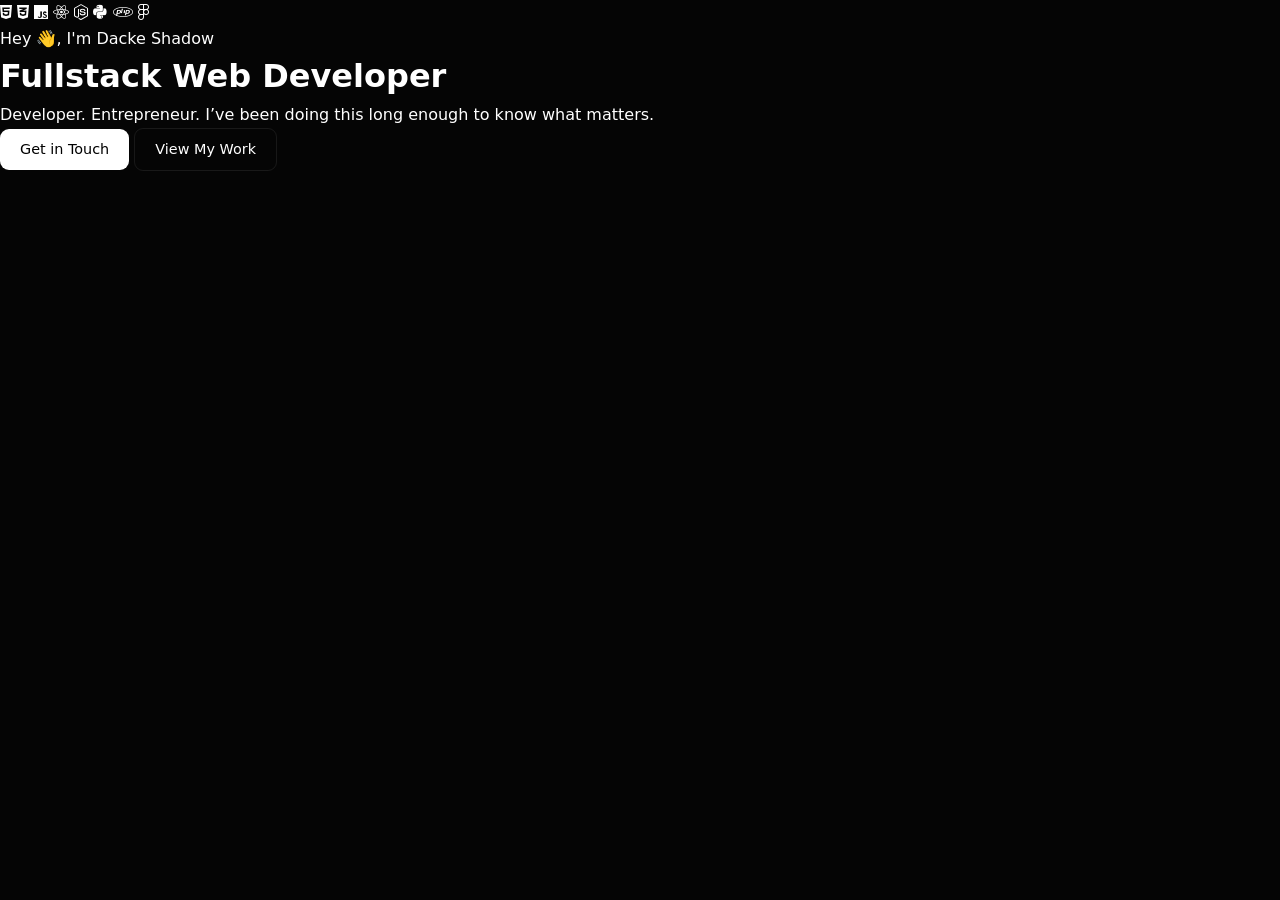
==== index.html @ dd66aa2e "Initialisation du portfolio" ====
<!DOCTYPE html>
<html lang="fr">
<head>
  <meta charset="UTF-8">
  <meta name="viewport" content="width=device-width, initial-scale=1.0">
  <title>Dacke Shadow | Portfolio</title>
  <link rel="stylesheet" href="css/style.css?v=3">
  <link rel="stylesheet" href="https://cdnjs.cloudflare.com/ajax/libs/font-awesome/6.5.1/css/all.min.css">
</head>
<body class="landing-page">

  <!-- Background -->
  <div class="landing-bg"></div>
  <div class="landing-overlay"></div>

  <!-- Icônes flottantes -->
  <div class="floating-icons">
    <i class="fab fa-html5"></i>
    <i class="fab fa-css3-alt"></i>
    <i class="fab fa-js"></i>
    <i class="fab fa-react"></i>
    <i class="fab fa-node-js"></i>
    <i class="fab fa-python"></i>
    <i class="fab fa-php"></i>
    <i class="fab fa-figma"></i>
  </div>

  <!-- Hero (pas de header) -->
  <main class="hero">
    <div class="hero-content">
      <p class="hero-greeting anim-1">Hey 👋, I'm <span>Dacke Shadow</span></p>
      
      <h1 class="hero-title anim-2">
        Fullstack Web <span>Developer</span>
      </h1>

      <p class="hero-desc anim-3">
        Developer. Entrepreneur. I’ve been doing this long enough to know what matters.
      </p>

      <div class="hero-buttons anim-4">
        <a href="portfolio.html#contact" class="btn-white">Get in Touch</a>
        <a href="portfolio.html" class="btn-outline">View My Work</a>
      </div>
    </div>
  </main>

  <script>
  document.querySelectorAll('a[href="portfolio.html"], a[href="portfolio.html#contact"]').forEach(link => {
    link.addEventListener('click', function(e) {
      e.preventDefault();
      const href = this.getAttribute('href');
      
      document.body.style.transition = 'opacity 0.5s ease';
      document.body.style.opacity = '0';
      
      setTimeout(() => {
        window.location.href = href;
      }, 480);
    });
  });
</script>

</body>
</html>
---- css/style.css ----
/* ========================================
   DACKE SHADOW - Dark Modern Portfolio
======================================== */

:root {
  --bg: #050505;
  --bg-card: #0c0c0c;
  --bg-card-hover: #111111;
  --text: #ffffff;
  --text-muted: #a1a1aa;
  --blue: #3b82f6;
  --blue-glow: rgba(59, 130, 246, 0.25);
  --border: rgba(255, 255, 255, 0.08);
  --radius: 16px;
  --transition: all 0.3s cubic-bezier(0.4, 0, 0.2, 1);
}

* {
  margin: 0;
  padding: 0;
  box-sizing: border-box;
}

html {
  scroll-behavior: smooth;
}

body {
  font-family: 'Inter', system-ui, -apple-system, sans-serif;
  background: var(--bg);
  color: var(--text);
  line-height: 1.6;
  overflow-x: hidden;
}

a {
  text-decoration: none;
  color: inherit;
}

img {
  max-width: 100%;
  display: block;
}

/* Scrollbar */
::-webkit-scrollbar { width: 6px; }
::-webkit-scrollbar-track { background: #0a0a0a; }
::-webkit-scrollbar-thumb { background: #333; border-radius: 3px; }
::-webkit-scrollbar-thumb:hover { background: var(--blue); }

/* ========== PORTFOLIO PAGE ========== */
.portfolio-page {
  background-color: #050505;
  background-image:
    radial-gradient(circle at 50% 0%, rgba(59, 130, 246, 0.07) 0%, transparent 55%),
    radial-gradient(rgba(255, 255, 255, 0.05) 1px, transparent 1px);
  background-size: 100% 100%, 28px 28px;
  padding-top: 90px;
}

/* ========== NAVBAR ========== */
.navbar {
  position: fixed;
  top: 0;
  left: 0;
  width: 100%;
  padding: 1rem 5%;
  display: flex;
  align-items: center;
  justify-content: space-between;
  z-index: 1000;
  background: rgba(5, 5, 5, 0.8);
  backdrop-filter: blur(14px);
  border-bottom: 1px solid var(--border);
  transition: var(--transition);
}

.navbar.scrolled {
  padding: 0.75rem 5%;
  background: rgba(5, 5, 5, 0.95);
}

.logo {
  display: flex;
  align-items: center;
  gap: 10px;
  font-weight: 600;
  font-size: 1.05rem;
  color: white;
}

.logo-icon {
  width: 34px;
  height: 34px;
  background: #111;
  border: 1px solid var(--border);
  border-radius: 9px;
  display: flex;
  align-items: center;
  justify-content: center;
  font-size: 0.8rem;
  font-weight: 700;
}

.status-badge {
  display: inline-flex;
  align-items: center;
  margin-left: 10px;
  padding: 4px 12px;
  font-size: 0.72rem;
  font-weight: 600;
  color: #4ade80;
  background: rgba(34, 197, 94, 0.15);
  border: 1px solid rgba(34, 197, 94, 0.3);
  border-radius: 50px;
  box-shadow: 0 0 12px rgba(34, 197, 94, 0.15);
}

.nav-links {
  display: flex;
  gap: 2.2rem;
  list-style: none;
}

.nav-links a {
  color: var(--text-muted);
  font-size: 0.95rem;
  font-weight: 500;
  transition: color 0.2s;
}

.nav-links a:hover,
.nav-links a.active {
  color: white;
}

.nav-actions {
  display: flex;
  gap: 0.7rem;
  align-items: center;
}

.btn-white {
  background: white;
  color: #000;
  padding: 0.55rem 1.25rem;
  border-radius: 9px;
  font-size: 0.9rem;
  font-weight: 500;
  transition: var(--transition);
  display: inline-flex;
  align-items: center;
  gap: 6px;
}

.btn-white:hover {
  background: #e4e4e7;
  transform: translateY(-1px);
}

.btn-outline {
  background: transparent;
  color: white;
  padding: 0.55rem 1.25rem;
  border-radius: 9px;
  font-size: 0.9rem;
  border: 1px solid var(--border);
  transition: var(--transition);
  display: inline-flex;
  align-items: center;
  gap: 6px;
}

.btn-outline:hover {
  border-color: rgba(255,255,255,0.25);
  background: rgba(255,255,255,0.05);
}

.menu-toggle {
  display: none;
  background: none;
  border: none;
  color: white;
  font-size: 1.35rem;
  cursor: pointer;
}

/* ========== SECTIONS ========== */
.section {
  padding: 5.5rem 5%;
  max-width: 1100px;
  margin: 0 auto;
}

.section-header {
  text-align: center;
  margin-bottom: 3.5rem;
}

.section-title {
  font-size: clamp(1.9rem, 4vw, 2.5rem);
  font-weight: 700;
  margin-bottom: 0.6rem;
  background: linear-gradient(90deg, #fff 30%, #3b82f6);
  -webkit-background-clip: text;
  -webkit-text-fill-color: transparent;
  background-clip: text;
}

.section-subtitle {
  color: var(--text-muted);
  font-size: 1.05rem;
}

/* ========== BIO ========== */
.bio-grid {
  display: grid;
  grid-template-columns: 0.9fr 1.4fr;
  gap: 3.5rem;
  align-items: center;
}

.bio-image {
  border-radius: 18px;
  overflow: hidden;
  border: 1px solid var(--border);
  box-shadow: 0 15px 40px rgba(0,0,0,0.35);
}

.bio-image img {
  width: 100%;
  height: 420px;
  object-fit: cover;
  transition: transform 0.5s ease;
}

.bio-image:hover img {
  transform: scale(1.03);
}

.bio-content h3 {
  font-size: 1.6rem;
  margin-bottom: 1rem;
}

.bio-content p {
  color: var(--text-muted);
  margin-bottom: 1.1rem;
  font-size: 1.05rem;
  line-height: 1.7;
}

.bio-tags {
  display: flex;
  flex-wrap: wrap;
  gap: 0.6rem;
  margin-top: 1.5rem;
}

.bio-tag {
  padding: 5px 14px;
  background: rgba(59, 130, 246, 0.1);
  border: 1px solid rgba(59, 130, 246, 0.2);
  border-radius: 50px;
  font-size: 0.82rem;
  color: var(--blue);
}

/* ========== STATS ========== */
.stats-grid {
  display: grid;
  grid-template-columns: repeat(3, 1fr);
  gap: 1.5rem;
}

.stat-card {
  background: var(--bg-card);
  border: 1px solid var(--border);
  border-radius: 16px;
  padding: 2.2rem 1.5rem;
  text-align: center;
  transition: var(--transition);
}

.stat-card:hover {
  transform: translateY(-6px);
  border-color: rgba(59, 130, 246, 0.3);
  box-shadow: 0 15px 35px rgba(0,0,0,0.3);
}

.stat-label {
  font-size: 0.78rem;
  text-transform: uppercase;
  letter-spacing: 1.2px;
  color: var(--text-muted);
  margin-bottom: 0.7rem;
}

.stat-number {
  font-size: 2.2rem;
  font-weight: 700;
  margin-bottom: 0.3rem;
}

.stat-desc {
  font-size: 0.9rem;
  color: var(--text-muted);
}

/* ========== TECH BAR ========== */
.tech-bar {
  max-width: 1100px;
  margin: 0 auto 4rem;
  padding: 0 5%;
}

.tech-bar-inner {
  display: flex;
  align-items: center;
  justify-content: space-between;
  background: var(--bg-card);
  border: 1px solid var(--border);
  border-radius: 14px;
  padding: 1.3rem 1.8rem;
  flex-wrap: wrap;
  gap: 1rem;
}

.tech-bar-label {
  font-size: 0.85rem;
  color: var(--text-muted);
}

.tech-icons {
  display: flex;
  gap: 1.6rem;
  align-items: center;
}

.tech-icons i {
  font-size: 1.5rem;
  color: var(--text-muted);
  transition: all 0.25s;
}

.tech-icons i:hover {
  color: var(--blue);
  transform: translateY(-3px);
}

/* ========== SKILLS ========== */
.skills-grid {
  display: grid;
  grid-template-columns: repeat(auto-fill, minmax(260px, 1fr));
  gap: 1.4rem;
}

.skill-card {
  background: var(--bg-card);
  border: 1px solid var(--border);
  border-radius: 14px;
  padding: 1.4rem;
  transition: var(--transition);
}

.skill-card:hover {
  border-color: rgba(59, 130, 246, 0.25);
  transform: translateY(-3px);
}

.skill-header {
  display: flex;
  justify-content: space-between;
  margin-bottom: 0.8rem;
}

.skill-name {
  font-weight: 600;
}

.skill-percent {
  color: var(--blue);
  font-weight: 600;
  font-size: 0.9rem;
}

.skill-bar {
  height: 6px;
  background: #1a1a1a;
  border-radius: 10px;
  overflow: hidden;
}

.skill-progress {
  height: 100%;
  background: linear-gradient(90deg, #1d4ed8, var(--blue));
  border-radius: 10px;
  width: 0;
  transition: width 1.3s ease;
}

/* ========== PROJECTS ========== */
.projects-grid {
  display: grid;
  grid-template-columns: repeat(auto-fill, minmax(310px, 1fr));
  gap: 1.7rem;
}

.project-card {
  background: var(--bg-card);
  border: 1px solid var(--border);
  border-radius: 16px;
  overflow: hidden;
  transition: var(--transition);
}

.project-card:hover {
  transform: translateY(-8px);
  border-color: rgba(59, 130, 246, 0.3);
  box-shadow: 0 20px 40px rgba(0,0,0,0.35);
}

.project-image {
  height: 190px;
  overflow: hidden;
  position: relative;
  background: #111;
}

.project-image img {
  width: 100%;
  height: 100%;
  object-fit: cover;
  transition: transform 0.5s ease;
}

.project-card:hover .project-image img {
  transform: scale(1.06);
}

.project-status {
  position: absolute;
  top: 12px;
  left: 12px;
  background: rgba(0, 0, 0, 0.75);
  backdrop-filter: blur(6px);
  color: #fbbf24;
  font-size: 0.75rem;
  font-weight: 500;
  padding: 5px 12px;
  border-radius: 50px;
  border: 1px solid rgba(251, 191, 36, 0.3);
  display: flex;
  align-items: center;
  gap: 1px;
  z-index: 2;
}

.project-status .dots span {
  animation: blink 1.4s infinite;
  opacity: 0;
}

.project-status .dots span:nth-child(1) { animation-delay: 0s; }
.project-status .dots span:nth-child(2) { animation-delay: 0.2s; }
.project-status .dots span:nth-child(3) { animation-delay: 0.4s; }

@keyframes blink {
  0%, 20% { opacity: 0; }
  40% { opacity: 1; }
  100% { opacity: 0; }
}

.project-content {
  padding: 1.4rem;
}

.project-title {
  font-size: 1.15rem;
  font-weight: 600;
  margin-bottom: 0.45rem;
}

.project-desc {
  color: var(--text-muted);
  font-size: 0.92rem;
  margin-bottom: 1rem;
  line-height: 1.5;
}

.project-tags {
  display: flex;
  flex-wrap: wrap;
  gap: 0.45rem;
  margin-bottom: 1.1rem;
}

.project-tag {
  font-size: 0.72rem;
  padding: 3px 10px;
  background: rgba(59, 130, 246, 0.1);
  color: var(--blue);
  border-radius: 20px;
}

.project-links {
  display: flex;
  gap: 1.1rem;
}

.project-links a {
  font-size: 0.88rem;
  color: var(--text-muted);
  transition: color 0.2s;
}

.project-links a:hover {
  color: var(--blue);
}

/* ========== CONTACT ========== */
.contact-grid {
  display: grid;
  grid-template-columns: 1fr 1.25fr;
  gap: 3rem;
}

.contact-info h3 {
  font-size: 1.5rem;
  margin-bottom: 0.9rem;
}

.contact-info > p {
  color: var(--text-muted);
  margin-bottom: 1.8rem;
}

.contact-item {
  display: flex;
  align-items: center;
  gap: 1rem;
  margin-bottom: 1.2rem;
  color: var(--text-muted);
}

.contact-item i {
  width: 42px;
  height: 42px;
  display: flex;
  align-items: center;
  justify-content: center;
  background: rgba(59, 130, 246, 0.1);
  border-radius: 11px;
  color: var(--blue);
}

.social-links {
  display: flex;
  gap: 0.8rem;
  margin-top: 1.8rem;
}

.social-links a {
  width: 42px;
  height: 42px;
  display: flex;
  align-items: center;
  justify-content: center;
  background: var(--bg-card);
  border: 1px solid var(--border);
  border-radius: 11px;
  color: var(--text-muted);
  transition: var(--transition);
}

.social-links a:hover {
  background: var(--blue);
  border-color: var(--blue);
  color: white;
  transform: translateY(-3px);
}

.contact-form {
  background: var(--bg-card);
  border: 1px solid var(--border);
  border-radius: 16px;
  padding: 2rem;
}

.form-group {
  margin-bottom: 1.2rem;
}

.form-group label {
  display: block;
  margin-bottom: 0.35rem;
  font-size: 0.88rem;
  color: var(--text-muted);
}

.form-group input,
.form-group textarea {
  width: 100%;
  padding: 12px 15px;
  background: #080808;
  border: 1px solid var(--border);
  border-radius: 10px;
  color: white;
  font-size: 0.95rem;
  font-family: inherit;
  transition: var(--transition);
}

.form-group input:focus,
.form-group textarea:focus {
  outline: none;
  border-color: var(--blue);
  box-shadow: 0 0 0 3px var(--blue-glow);
}

.form-group textarea {
  min-height: 130px;
  resize: vertical;
}

.btn-submit {
  width: 100%;
  padding: 13px;
  background: white;
  color: #000;
  font-size: 1rem;
  font-weight: 600;
  border: none;
  border-radius: 10px;
  cursor: pointer;
  transition: var(--transition);
}

.btn-submit:hover {
  background: #e4e4e7;
  transform: translateY(-2px);
}

/* ========== FOOTER ========== */
.footer {
  text-align: center;
  padding: 2.3rem 5%;
  border-top: 1px solid var(--border);
  color: var(--text-muted);
  font-size: 0.9rem;
}

.footer span {
  color: white;
}

/* ========== RESPONSIVE ========== */
@media (max-width: 900px) {
  .bio-grid,
  .contact-grid {
    grid-template-columns: 1fr;
  }

  .stats-grid {
    grid-template-columns: 1fr;
  }

  .nav-links,
  .nav-actions {
    display: none;
  }

  .nav-links.active {
    display: flex;
    position: absolute;
    top: 100%;
    left: 0;
    width: 100%;
    background: rgba(5, 5, 5, 0.97);
    flex-direction: column;
    padding: 1.3rem 5%;
    gap: 1rem;
    border-bottom: 1px solid var(--border);
  }

  .menu-toggle {
    display: block;
  }
}

@media (max-width: 560px) {
  .projects-grid {
    grid-template-columns: 1fr;
  }
}
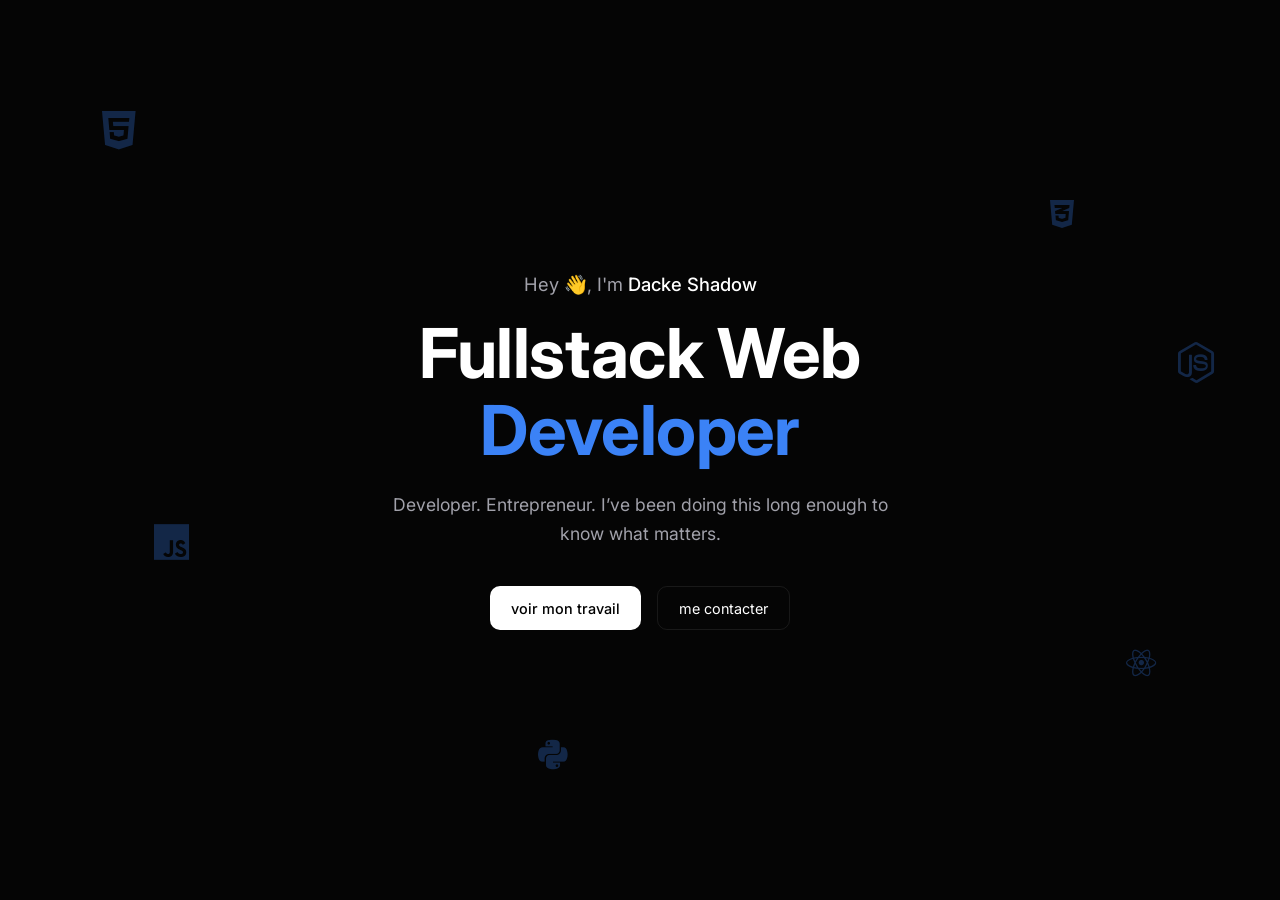
==== commit b7e15e55: "Mise à jour du portfolio" ====
--- a/index.html
+++ b/index.html
@@ -4,14 +4,13 @@
   <meta charset="UTF-8">
   <meta name="viewport" content="width=device-width, initial-scale=1.0">
   <title>Dacke Shadow | Portfolio</title>
-  <link rel="stylesheet" href="css/style.css?v=3">
+  <link rel="preconnect" href="https://fonts.googleapis.com">
+  <link rel="preconnect" href="https://fonts.gstatic.com" crossorigin>
+  <link href="https://fonts.googleapis.com/css2?family=Inter:wght@400;500;600;700;800&display=swap" rel="stylesheet">
   <link rel="stylesheet" href="https://cdnjs.cloudflare.com/ajax/libs/font-awesome/6.5.1/css/all.min.css">
+  <link rel="stylesheet" href="css/style.css">
 </head>
 <body class="landing-page">
-
-  <!-- Background -->
-  <div class="landing-bg"></div>
-  <div class="landing-overlay"></div>
 
   <!-- Icônes flottantes -->
   <div class="floating-icons">
@@ -21,45 +20,27 @@
     <i class="fab fa-react"></i>
     <i class="fab fa-node-js"></i>
     <i class="fab fa-python"></i>
-    <i class="fab fa-php"></i>
-    <i class="fab fa-figma"></i>
   </div>
 
-  <!-- Hero (pas de header) -->
+  <!-- Hero -->
   <main class="hero">
     <div class="hero-content">
-      <p class="hero-greeting anim-1">Hey 👋, I'm <span>Dacke Shadow</span></p>
+      <p class="hero-greeting">Hey 👋, I'm <span>Dacke Shadow</span></p>
       
-      <h1 class="hero-title anim-2">
+      <h1 class="hero-title">
         Fullstack Web <span>Developer</span>
       </h1>
 
-      <p class="hero-desc anim-3">
+      <p class="hero-desc">
         Developer. Entrepreneur. I’ve been doing this long enough to know what matters.
       </p>
 
-      <div class="hero-buttons anim-4">
-        <a href="portfolio.html#contact" class="btn-white">Get in Touch</a>
-        <a href="portfolio.html" class="btn-outline">View My Work</a>
+      <div class="hero-buttons">
+        <a href="portfolio.html" class="btn-white">voir mon travail</a>
+        <a href="portfolio.html#contact" class="btn-outline">me contacter</a>
       </div>
     </div>
   </main>
 
-  <script>
-  document.querySelectorAll('a[href="portfolio.html"], a[href="portfolio.html#contact"]').forEach(link => {
-    link.addEventListener('click', function(e) {
-      e.preventDefault();
-      const href = this.getAttribute('href');
-      
-      document.body.style.transition = 'opacity 0.5s ease';
-      document.body.style.opacity = '0';
-      
-      setTimeout(() => {
-        window.location.href = href;
-      }, 480);
-    });
-  });
-</script>
-
 </body>
 </html>
--- a/css/style.css
+++ b/css/style.css
@@ -1,5 +1,6 @@
 /* ========================================
    DACKE SHADOW - Dark Modern Portfolio
+   Style inspiré Spectre (dark + blue)
 ======================================== */
 
 :root {
@@ -44,12 +45,21 @@
 }
 
 /* Scrollbar */
-::-webkit-scrollbar { width: 6px; }
-::-webkit-scrollbar-track { background: #0a0a0a; }
-::-webkit-scrollbar-thumb { background: #333; border-radius: 3px; }
-::-webkit-scrollbar-thumb:hover { background: var(--blue); }
-
-/* ========== PORTFOLIO PAGE ========== */
+::-webkit-scrollbar {
+  width: 6px;
+}
+::-webkit-scrollbar-track {
+  background: #0a0a0a;
+}
+::-webkit-scrollbar-thumb {
+  background: #333;
+  border-radius: 3px;
+}
+::-webkit-scrollbar-thumb:hover {
+  background: var(--blue);
+}
+
+/* ========== DOTTED BACKGROUND (Portfolio) ========== */
 .portfolio-page {
   background-color: #050505;
   background-image:
@@ -57,6 +67,82 @@
     radial-gradient(rgba(255, 255, 255, 0.05) 1px, transparent 1px);
   background-size: 100% 100%, 28px 28px;
   padding-top: 90px;
+  opacity: 0;
+  animation: pageFadeIn 0.6s ease forwards;
+}
+
+@keyframes pageFadeIn {
+  to { opacity: 1; }
+}
+
+/* ========== LANDING PAGE ========== */
+.landing-page {
+  position: relative;
+  min-height: 100vh;
+  overflow: hidden;
+  background: #050505;
+}
+
+.landing-bg {
+  position: absolute;
+  inset: 0;
+  background: url('../asset/xPsgp.jpg') center center / cover no-repeat;
+  z-index: 0;
+  filter: brightness(0.9) contrast(1.15);
+  transform: scale(1.02);
+}
+
+.landing-overlay {
+  position: absolute;
+  inset: 0;
+  background:
+    radial-gradient(circle at 50% 40%, rgba(59, 130, 246, 0.12) 0%, transparent 55%),
+    rgba(5, 5, 5, 0.48);
+  z-index: 1;
+}
+
+/* ========== ICÔNES FLOTTANTES ========== */
+.floating-icons {
+  position: absolute;
+  inset: 0;
+  z-index: 1;
+  pointer-events: none;
+  overflow: hidden;
+}
+
+.floating-icons i {
+  position: absolute;
+  color: rgba(59, 130, 246, 0.28);
+  font-size: 2.2rem;
+  animation: float 11s ease-in-out infinite;
+}
+
+.floating-icons i:nth-child(1) { top: 12%; left: 8%;  font-size: 2.8rem; animation-delay: 0s; }
+.floating-icons i:nth-child(2) { top: 22%; left: 82%; font-size: 2rem;   animation-delay: 1.4s; }
+.floating-icons i:nth-child(3) { top: 58%; left: 12%; font-size: 2.5rem; animation-delay: 2.8s; }
+.floating-icons i:nth-child(4) { top: 72%; left: 88%; font-size: 1.9rem; animation-delay: 0.7s; }
+.floating-icons i:nth-child(5) { top: 38%; left: 92%; font-size: 2.6rem; animation-delay: 2s; }
+.floating-icons i:nth-child(6) { top: 82%; left: 42%; font-size: 2.1rem; animation-delay: 3.6s; }
+.floating-icons i:nth-child(7) { top: 15%; left: 48%; font-size: 1.7rem; animation-delay: 1.1s; }
+.floating-icons i:nth-child(8) { top: 65%; left: 4%;  font-size: 2.3rem; animation-delay: 3.2s; }
+
+@keyframes float {
+  0%, 100% {
+    transform: translateY(0) rotate(0deg);
+    opacity: 0.28;
+  }
+  25% {
+    transform: translateY(-28px) rotate(7deg);
+    opacity: 0.42;
+  }
+  50% {
+    transform: translateY(-12px) rotate(-5deg);
+    opacity: 0.32;
+  }
+  75% {
+    transform: translateY(-35px) rotate(4deg);
+    opacity: 0.45;
+  }
 }
 
 /* ========== NAVBAR ========== */
@@ -70,7 +156,7 @@
   align-items: center;
   justify-content: space-between;
   z-index: 1000;
-  background: rgba(5, 5, 5, 0.8);
+  background: rgba(5, 5, 5, 0.75);
   backdrop-filter: blur(14px);
   border-bottom: 1px solid var(--border);
   transition: var(--transition);
@@ -78,7 +164,7 @@
 
 .navbar.scrolled {
   padding: 0.75rem 5%;
-  background: rgba(5, 5, 5, 0.95);
+  background: rgba(5, 5, 5, 0.92);
 }
 
 .logo {
@@ -101,20 +187,7 @@
   justify-content: center;
   font-size: 0.8rem;
   font-weight: 700;
-}
-
-.status-badge {
-  display: inline-flex;
-  align-items: center;
-  margin-left: 10px;
-  padding: 4px 12px;
-  font-size: 0.72rem;
-  font-weight: 600;
-  color: #4ade80;
-  background: rgba(34, 197, 94, 0.15);
-  border: 1px solid rgba(34, 197, 94, 0.3);
-  border-radius: 50px;
-  box-shadow: 0 0 12px rgba(34, 197, 94, 0.15);
+  color: white;
 }
 
 .nav-links {
@@ -128,11 +201,24 @@
   font-size: 0.95rem;
   font-weight: 500;
   transition: color 0.2s;
+  position: relative;
 }
 
 .nav-links a:hover,
 .nav-links a.active {
   color: white;
+}
+
+.nav-links a.active::after {
+  content: '';
+  position: absolute;
+  bottom: -6px;
+  left: 50%;
+  transform: translateX(-50%);
+  width: 5px;
+  height: 5px;
+  background: var(--blue);
+  border-radius: 50%;
 }
 
 .nav-actions {
@@ -144,11 +230,13 @@
 .btn-white {
   background: white;
   color: #000;
-  padding: 0.55rem 1.25rem;
-  border-radius: 9px;
+  padding: 0.6rem 1.3rem;
+  border-radius: 10px;
   font-size: 0.9rem;
   font-weight: 500;
   transition: var(--transition);
+  border: none;
+  cursor: pointer;
   display: inline-flex;
   align-items: center;
   gap: 6px;
@@ -156,14 +244,14 @@
 
 .btn-white:hover {
   background: #e4e4e7;
-  transform: translateY(-1px);
+  transform: translateY(-2px);
 }
 
 .btn-outline {
   background: transparent;
   color: white;
-  padding: 0.55rem 1.25rem;
-  border-radius: 9px;
+  padding: 0.6rem 1.3rem;
+  border-radius: 10px;
   font-size: 0.9rem;
   border: 1px solid var(--border);
   transition: var(--transition);
@@ -173,8 +261,9 @@
 }
 
 .btn-outline:hover {
-  border-color: rgba(255,255,255,0.25);
-  background: rgba(255,255,255,0.05);
+  border-color: rgba(255, 255, 255, 0.3);
+  background: rgba(255, 255, 255, 0.05);
+  transform: translateY(-2px);
 }
 
 .menu-toggle {
@@ -186,22 +275,102 @@
   cursor: pointer;
 }
 
-/* ========== SECTIONS ========== */
+/* ========== LANDING HERO ========== */
+.hero {
+  position: relative;
+  z-index: 2;
+  min-height: 100vh;
+  display: flex;
+  align-items: center;
+  justify-content: center;
+  padding: 2rem 1.5rem;
+  text-align: center;
+}
+
+.hero-content {
+  max-width: 740px;
+}
+
+.hero-greeting {
+  font-size: 1.15rem;
+  color: var(--text-muted);
+  margin-bottom: 1rem;
+}
+
+.hero-greeting span {
+  color: white;
+  font-weight: 500;
+}
+
+.hero-title {
+  font-size: clamp(2.7rem, 7vw, 4.3rem);
+  font-weight: 700;
+  line-height: 1.12;
+  margin-bottom: 1.3rem;
+  letter-spacing: -0.6px;
+  color: white;
+}
+
+.hero-title span {
+  color: var(--blue);
+}
+
+.hero-desc {
+  color: var(--text-muted);
+  font-size: 1.1rem;
+  max-width: 500px;
+  margin: 0 auto 2.4rem;
+  line-height: 1.65;
+}
+
+.hero-buttons {
+  display: flex;
+  gap: 1rem;
+  justify-content: center;
+  flex-wrap: wrap;
+}
+
+/* ========== ANIMATIONS LANDING ========== */
+.anim-1,
+.anim-2,
+.anim-3,
+.anim-4 {
+  opacity: 0;
+  transform: translateY(30px);
+  animation: fadeUp 0.8s ease forwards;
+}
+
+.anim-1 { animation-delay: 0.2s; }
+.anim-2 { animation-delay: 0.4s; }
+.anim-3 { animation-delay: 0.6s; }
+.anim-4 { animation-delay: 0.8s; }
+
+@keyframes fadeUp {
+  to {
+    opacity: 1;
+    transform: translateY(0);
+  }
+}
+
+/* ========== PORTFOLIO SECTIONS ========== */
 .section {
-  padding: 5.5rem 5%;
+  padding: 6rem 5%;
   max-width: 1100px;
   margin: 0 auto;
+  opacity: 1;
+  transform: translateY(0);
 }
 
 .section-header {
   text-align: center;
-  margin-bottom: 3.5rem;
+  margin-bottom: 4rem;
 }
 
 .section-title {
-  font-size: clamp(1.9rem, 4vw, 2.5rem);
+  font-size: clamp(1.9rem, 4vw, 2.6rem);
   font-weight: 700;
-  margin-bottom: 0.6rem;
+  margin-bottom: 0.7rem;
+  letter-spacing: -0.4px;
   background: linear-gradient(90deg, #fff 30%, #3b82f6);
   -webkit-background-clip: text;
   -webkit-text-fill-color: transparent;
@@ -211,42 +380,54 @@
 .section-subtitle {
   color: var(--text-muted);
   font-size: 1.05rem;
+  max-width: 480px;
+  margin: 0 auto;
 }
 
 /* ========== BIO ========== */
 .bio-grid {
   display: grid;
   grid-template-columns: 0.9fr 1.4fr;
-  gap: 3.5rem;
+  gap: 4rem;
   align-items: center;
 }
 
 .bio-image {
-  border-radius: 18px;
+  border-radius: 20px;
   overflow: hidden;
   border: 1px solid var(--border);
-  box-shadow: 0 15px 40px rgba(0,0,0,0.35);
+  box-shadow: 0 20px 50px rgba(0, 0, 0, 0.4);
+  position: relative;
+}
+
+.bio-image::after {
+  content: '';
+  position: absolute;
+  inset: 0;
+  background: linear-gradient(to top, rgba(5,5,5,0.4), transparent 40%);
+  pointer-events: none;
 }
 
 .bio-image img {
   width: 100%;
-  height: 420px;
+  height: 440px;
   object-fit: cover;
-  transition: transform 0.5s ease;
+  transition: transform 0.6s ease;
 }
 
 .bio-image:hover img {
-  transform: scale(1.03);
+  transform: scale(1.04);
 }
 
 .bio-content h3 {
-  font-size: 1.6rem;
-  margin-bottom: 1rem;
+  font-size: 1.7rem;
+  margin-bottom: 1.2rem;
+  color: white;
 }
 
 .bio-content p {
   color: var(--text-muted);
-  margin-bottom: 1.1rem;
+  margin-bottom: 1.2rem;
   font-size: 1.05rem;
   line-height: 1.7;
 }
@@ -254,53 +435,79 @@
 .bio-tags {
   display: flex;
   flex-wrap: wrap;
-  gap: 0.6rem;
-  margin-top: 1.5rem;
+  gap: 0.7rem;
+  margin-top: 1.8rem;
 }
 
 .bio-tag {
-  padding: 5px 14px;
+  padding: 6px 16px;
   background: rgba(59, 130, 246, 0.1);
-  border: 1px solid rgba(59, 130, 246, 0.2);
+  border: 1px solid rgba(59, 130, 246, 0.22);
   border-radius: 50px;
   font-size: 0.82rem;
   color: var(--blue);
+  transition: all 0.25s ease;
+}
+
+.bio-tag:hover {
+  background: rgba(59, 130, 246, 0.2);
+  transform: translateY(-2px);
 }
 
 /* ========== STATS ========== */
 .stats-grid {
   display: grid;
   grid-template-columns: repeat(3, 1fr);
-  gap: 1.5rem;
+  gap: 1.6rem;
 }
 
 .stat-card {
   background: var(--bg-card);
   border: 1px solid var(--border);
-  border-radius: 16px;
-  padding: 2.2rem 1.5rem;
+  border-radius: 18px;
+  padding: 2.4rem 1.6rem;
   text-align: center;
   transition: var(--transition);
+  position: relative;
+  overflow: hidden;
+}
+
+.stat-card::before {
+  content: '';
+  position: absolute;
+  top: 0;
+  left: 0;
+  width: 100%;
+  height: 2px;
+  background: linear-gradient(90deg, transparent, var(--blue), transparent);
+  opacity: 0;
+  transition: opacity 0.3s;
 }
 
 .stat-card:hover {
-  transform: translateY(-6px);
-  border-color: rgba(59, 130, 246, 0.3);
-  box-shadow: 0 15px 35px rgba(0,0,0,0.3);
+  background: #0f0f0f;
+  border-color: rgba(59, 130, 246, 0.35);
+  transform: translateY(-8px);
+  box-shadow: 0 20px 40px rgba(0, 0, 0, 0.35);
+}
+
+.stat-card:hover::before {
+  opacity: 1;
 }
 
 .stat-label {
   font-size: 0.78rem;
   text-transform: uppercase;
-  letter-spacing: 1.2px;
-  color: var(--text-muted);
-  margin-bottom: 0.7rem;
+  letter-spacing: 1.5px;
+  color: var(--text-muted);
+  margin-bottom: 0.8rem;
 }
 
 .stat-number {
-  font-size: 2.2rem;
+  font-size: 2.3rem;
   font-weight: 700;
-  margin-bottom: 0.3rem;
+  color: white;
+  margin-bottom: 0.4rem;
 }
 
 .stat-desc {
@@ -311,7 +518,7 @@
 /* ========== TECH BAR ========== */
 .tech-bar {
   max-width: 1100px;
-  margin: 0 auto 4rem;
+  margin: 0 auto 5rem;
   padding: 0 5%;
 }
 
@@ -321,10 +528,10 @@
   justify-content: space-between;
   background: var(--bg-card);
   border: 1px solid var(--border);
-  border-radius: 14px;
-  padding: 1.3rem 1.8rem;
+  border-radius: 16px;
+  padding: 1.4rem 2rem;
   flex-wrap: wrap;
-  gap: 1rem;
+  gap: 1.2rem;
 }
 
 .tech-bar-label {
@@ -334,49 +541,52 @@
 
 .tech-icons {
   display: flex;
-  gap: 1.6rem;
+  gap: 1.8rem;
   align-items: center;
 }
 
 .tech-icons i {
-  font-size: 1.5rem;
-  color: var(--text-muted);
-  transition: all 0.25s;
+  font-size: 1.55rem;
+  color: var(--text-muted);
+  transition: all 0.25s ease;
 }
 
 .tech-icons i:hover {
   color: var(--blue);
-  transform: translateY(-3px);
+  transform: translateY(-3px) scale(1.15);
 }
 
 /* ========== SKILLS ========== */
 .skills-grid {
   display: grid;
-  grid-template-columns: repeat(auto-fill, minmax(260px, 1fr));
-  gap: 1.4rem;
+  grid-template-columns: repeat(auto-fill, minmax(270px, 1fr));
+  gap: 1.5rem;
 }
 
 .skill-card {
   background: var(--bg-card);
   border: 1px solid var(--border);
-  border-radius: 14px;
-  padding: 1.4rem;
+  border-radius: 16px;
+  padding: 1.5rem;
   transition: var(--transition);
 }
 
 .skill-card:hover {
-  border-color: rgba(59, 130, 246, 0.25);
-  transform: translateY(-3px);
+  border-color: rgba(59, 130, 246, 0.3);
+  transform: translateY(-4px);
+  box-shadow: 0 12px 30px rgba(0, 0, 0, 0.25);
 }
 
 .skill-header {
   display: flex;
   justify-content: space-between;
-  margin-bottom: 0.8rem;
+  align-items: center;
+  margin-bottom: 0.9rem;
 }
 
 .skill-name {
   font-weight: 600;
+  font-size: 1rem;
 }
 
 .skill-percent {
@@ -397,34 +607,33 @@
   background: linear-gradient(90deg, #1d4ed8, var(--blue));
   border-radius: 10px;
   width: 0;
-  transition: width 1.3s ease;
+  transition: width 1.4s cubic-bezier(0.4, 0, 0.2, 1);
 }
 
 /* ========== PROJECTS ========== */
 .projects-grid {
   display: grid;
-  grid-template-columns: repeat(auto-fill, minmax(310px, 1fr));
-  gap: 1.7rem;
+  grid-template-columns: repeat(auto-fill, minmax(320px, 1fr));
+  gap: 1.8rem;
 }
 
 .project-card {
   background: var(--bg-card);
   border: 1px solid var(--border);
-  border-radius: 16px;
+  border-radius: 18px;
   overflow: hidden;
   transition: var(--transition);
 }
 
 .project-card:hover {
-  transform: translateY(-8px);
-  border-color: rgba(59, 130, 246, 0.3);
-  box-shadow: 0 20px 40px rgba(0,0,0,0.35);
+  transform: translateY(-10px);
+  border-color: rgba(59, 130, 246, 0.35);
+  box-shadow: 0 25px 50px rgba(0, 0, 0, 0.4);
 }
 
 .project-image {
-  height: 190px;
+  height: 200px;
   overflow: hidden;
-  position: relative;
   background: #111;
 }
 
@@ -432,73 +641,40 @@
   width: 100%;
   height: 100%;
   object-fit: cover;
-  transition: transform 0.5s ease;
+  transition: transform 0.6s ease;
 }
 
 .project-card:hover .project-image img {
-  transform: scale(1.06);
-}
-
-.project-status {
-  position: absolute;
-  top: 12px;
-  left: 12px;
-  background: rgba(0, 0, 0, 0.75);
-  backdrop-filter: blur(6px);
-  color: #fbbf24;
-  font-size: 0.75rem;
-  font-weight: 500;
-  padding: 5px 12px;
-  border-radius: 50px;
-  border: 1px solid rgba(251, 191, 36, 0.3);
-  display: flex;
-  align-items: center;
-  gap: 1px;
-  z-index: 2;
-}
-
-.project-status .dots span {
-  animation: blink 1.4s infinite;
-  opacity: 0;
-}
-
-.project-status .dots span:nth-child(1) { animation-delay: 0s; }
-.project-status .dots span:nth-child(2) { animation-delay: 0.2s; }
-.project-status .dots span:nth-child(3) { animation-delay: 0.4s; }
-
-@keyframes blink {
-  0%, 20% { opacity: 0; }
-  40% { opacity: 1; }
-  100% { opacity: 0; }
+  transform: scale(1.08);
 }
 
 .project-content {
-  padding: 1.4rem;
+  padding: 1.6rem;
 }
 
 .project-title {
-  font-size: 1.15rem;
+  font-size: 1.2rem;
   font-weight: 600;
-  margin-bottom: 0.45rem;
+  margin-bottom: 0.5rem;
 }
 
 .project-desc {
   color: var(--text-muted);
-  font-size: 0.92rem;
-  margin-bottom: 1rem;
-  line-height: 1.5;
+  font-size: 0.93rem;
+  margin-bottom: 1.1rem;
+  line-height: 1.55;
 }
 
 .project-tags {
   display: flex;
   flex-wrap: wrap;
-  gap: 0.45rem;
-  margin-bottom: 1.1rem;
+  gap: 0.5rem;
+  margin-bottom: 1.2rem;
 }
 
 .project-tag {
   font-size: 0.72rem;
-  padding: 3px 10px;
+  padding: 4px 11px;
   background: rgba(59, 130, 246, 0.1);
   color: var(--blue);
   border-radius: 20px;
@@ -506,13 +682,16 @@
 
 .project-links {
   display: flex;
-  gap: 1.1rem;
+  gap: 1.3rem;
 }
 
 .project-links a {
   font-size: 0.88rem;
   color: var(--text-muted);
   transition: color 0.2s;
+  display: flex;
+  align-items: center;
+  gap: 5px;
 }
 
 .project-links a:hover {
@@ -523,78 +702,87 @@
 .contact-grid {
   display: grid;
   grid-template-columns: 1fr 1.25fr;
-  gap: 3rem;
+  gap: 3.5rem;
 }
 
 .contact-info h3 {
-  font-size: 1.5rem;
-  margin-bottom: 0.9rem;
+  font-size: 1.6rem;
+  margin-bottom: 1rem;
 }
 
 .contact-info > p {
   color: var(--text-muted);
-  margin-bottom: 1.8rem;
+  margin-bottom: 2rem;
+  line-height: 1.6;
 }
 
 .contact-item {
   display: flex;
   align-items: center;
-  gap: 1rem;
-  margin-bottom: 1.2rem;
+  gap: 1.1rem;
+  margin-bottom: 1.3rem;
   color: var(--text-muted);
 }
 
 .contact-item i {
-  width: 42px;
-  height: 42px;
+  width: 44px;
+  height: 44px;
   display: flex;
   align-items: center;
   justify-content: center;
   background: rgba(59, 130, 246, 0.1);
-  border-radius: 11px;
+  border-radius: 12px;
   color: var(--blue);
+  font-size: 1.05rem;
+  transition: all 0.25s;
+}
+
+.contact-item:hover i {
+  background: var(--blue);
+  color: white;
+  transform: scale(1.08);
 }
 
 .social-links {
   display: flex;
-  gap: 0.8rem;
-  margin-top: 1.8rem;
+  gap: 0.9rem;
+  margin-top: 2.2rem;
 }
 
 .social-links a {
-  width: 42px;
-  height: 42px;
+  width: 44px;
+  height: 44px;
   display: flex;
   align-items: center;
   justify-content: center;
   background: var(--bg-card);
   border: 1px solid var(--border);
-  border-radius: 11px;
-  color: var(--text-muted);
-  transition: var(--transition);
+  border-radius: 12px;
+  color: var(--text-muted);
+  transition: all 0.25s;
 }
 
 .social-links a:hover {
   background: var(--blue);
   border-color: var(--blue);
   color: white;
-  transform: translateY(-3px);
+  transform: translateY(-4px);
 }
 
 .contact-form {
   background: var(--bg-card);
   border: 1px solid var(--border);
-  border-radius: 16px;
-  padding: 2rem;
+  border-radius: 18px;
+  padding: 2.2rem;
 }
 
 .form-group {
-  margin-bottom: 1.2rem;
+  margin-bottom: 1.3rem;
 }
 
 .form-group label {
   display: block;
-  margin-bottom: 0.35rem;
+  margin-bottom: 0.4rem;
   font-size: 0.88rem;
   color: var(--text-muted);
 }
@@ -602,50 +790,51 @@
 .form-group input,
 .form-group textarea {
   width: 100%;
-  padding: 12px 15px;
+  padding: 13px 16px;
   background: #080808;
   border: 1px solid var(--border);
-  border-radius: 10px;
+  border-radius: 11px;
   color: white;
   font-size: 0.95rem;
   font-family: inherit;
-  transition: var(--transition);
+  transition: all 0.25s;
 }
 
 .form-group input:focus,
 .form-group textarea:focus {
   outline: none;
   border-color: var(--blue);
-  box-shadow: 0 0 0 3px var(--blue-glow);
+  box-shadow: 0 0 0 4px var(--blue-glow);
 }
 
 .form-group textarea {
-  min-height: 130px;
+  min-height: 140px;
   resize: vertical;
 }
 
 .btn-submit {
   width: 100%;
-  padding: 13px;
+  padding: 14px;
   background: white;
   color: #000;
   font-size: 1rem;
   font-weight: 600;
   border: none;
-  border-radius: 10px;
+  border-radius: 11px;
   cursor: pointer;
-  transition: var(--transition);
+  transition: all 0.25s;
 }
 
 .btn-submit:hover {
   background: #e4e4e7;
   transform: translateY(-2px);
+  box-shadow: 0 8px 20px rgba(255, 255, 255, 0.1);
 }
 
 /* ========== FOOTER ========== */
 .footer {
   text-align: center;
-  padding: 2.3rem 5%;
+  padding: 2.5rem 5%;
   border-top: 1px solid var(--border);
   color: var(--text-muted);
   font-size: 0.9rem;
@@ -660,6 +849,7 @@
   .bio-grid,
   .contact-grid {
     grid-template-columns: 1fr;
+    gap: 2.5rem;
   }
 
   .stats-grid {
@@ -679,8 +869,8 @@
     width: 100%;
     background: rgba(5, 5, 5, 0.97);
     flex-direction: column;
-    padding: 1.3rem 5%;
-    gap: 1rem;
+    padding: 1.4rem 5%;
+    gap: 1.1rem;
     border-bottom: 1px solid var(--border);
   }
 
@@ -693,4 +883,17 @@
   .projects-grid {
     grid-template-columns: 1fr;
   }
+
+  .hero-title {
+    font-size: 2.4rem;
+  }
+
+  .tech-bar-inner {
+    flex-direction: column;
+    text-align: center;
+  }
+
+  .floating-icons i {
+    font-size: 1.6rem !important;
+  }
 }
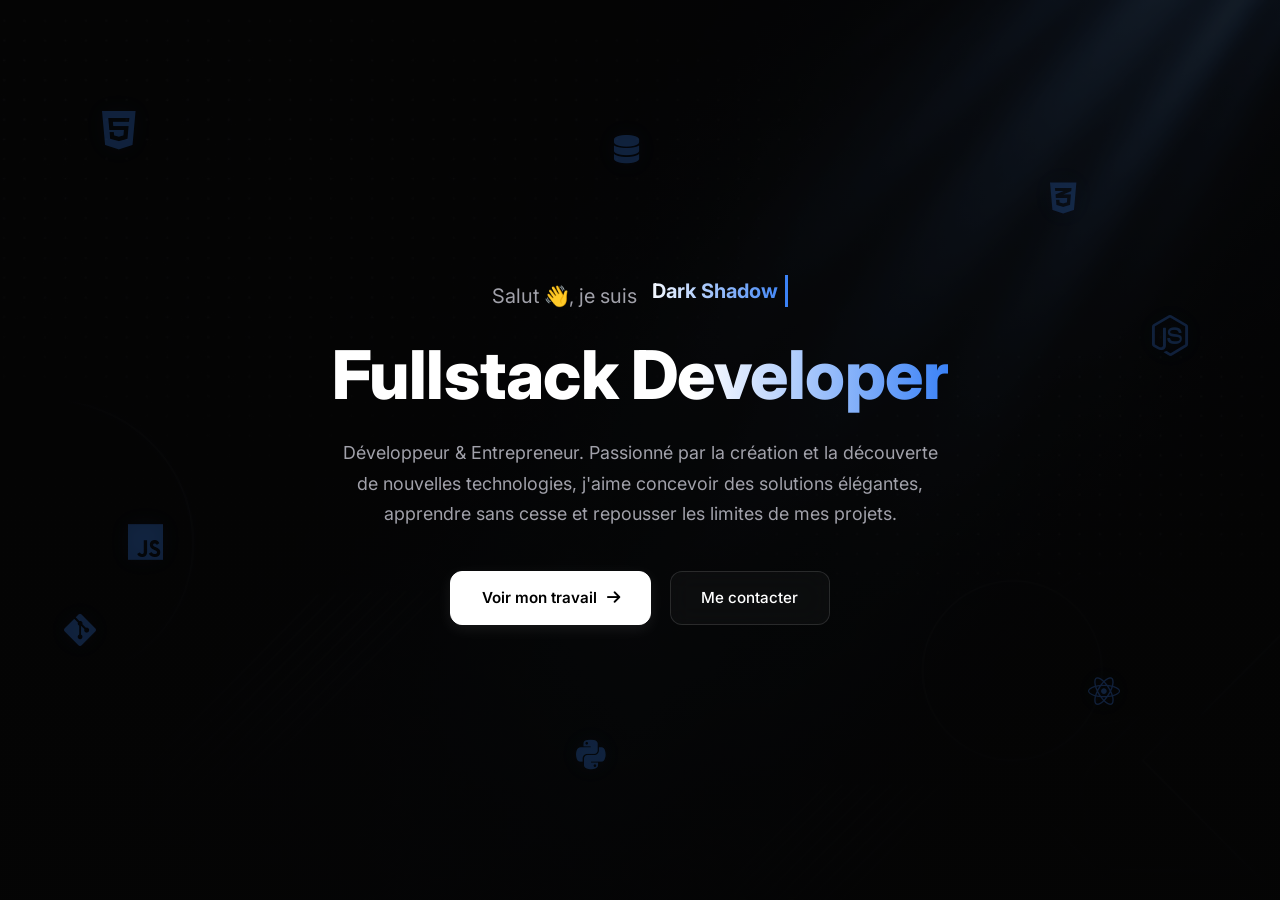
==== commit a8ca5667: "Mise à jour du style et des animations de la landing page" ====
--- a/index.html
+++ b/index.html
@@ -3,16 +3,25 @@
 <head>
   <meta charset="UTF-8">
   <meta name="viewport" content="width=device-width, initial-scale=1.0">
-  <title>Dacke Shadow | Portfolio</title>
+  <title>Dark Shadow | Portfolio</title>
+  
+  <!-- Fonts & Icons -->
   <link rel="preconnect" href="https://fonts.googleapis.com">
   <link rel="preconnect" href="https://fonts.gstatic.com" crossorigin>
   <link href="https://fonts.googleapis.com/css2?family=Inter:wght@400;500;600;700;800&display=swap" rel="stylesheet">
   <link rel="stylesheet" href="https://cdnjs.cloudflare.com/ajax/libs/font-awesome/6.5.1/css/all.min.css">
-  <link rel="stylesheet" href="css/style.css">
+  
+  <!-- Stylesheets -->
+  <link rel="stylesheet" href="css/base.css">
+  <link rel="stylesheet" href="css/index.css">
 </head>
 <body class="landing-page">
 
-  <!-- Icônes flottantes -->
+  <!-- Arrière-plan & Effet d'ambiance -->
+  <div class="landing-bg"></div>
+  <div class="landing-overlay"></div>
+
+  <!-- Icônes flottantes technologiques -->
   <div class="floating-icons">
     <i class="fab fa-html5"></i>
     <i class="fab fa-css3-alt"></i>
@@ -20,25 +29,37 @@
     <i class="fab fa-react"></i>
     <i class="fab fa-node-js"></i>
     <i class="fab fa-python"></i>
+    <i class="fas fa-database"></i>
+    <i class="fab fa-git-alt"></i>
   </div>
 
-  <!-- Hero -->
+  <!-- Hero Section -->
   <main class="hero">
     <div class="hero-content">
-      <p class="hero-greeting">Hey 👋, I'm <span>Dacke Shadow</span></p>
       
-      <h1 class="hero-title">
-        Fullstack Web <span>Developer</span>
+      <!-- Greeting avec animation fluide -->
+      <p class="hero-greeting anim-1">
+        Salut 👋, je suis <span class="typing-wrapper"><span class="typing-text">Dark Shadow</span></span>
+      </p>      
+      
+      <h1 class="hero-title anim-2">
+        Fullstack <span>Developer</span>
       </h1>
 
-      <p class="hero-desc">
-        Developer. Entrepreneur. I’ve been doing this long enough to know what matters.
+      <p class="hero-desc anim-3">
+        Développeur & Entrepreneur. Passionné par la création et la découverte de nouvelles technologies, j'aime concevoir des solutions élégantes, apprendre sans cesse et repousser les limites de mes projets.
       </p>
 
-      <div class="hero-buttons">
-        <a href="portfolio.html" class="btn-white">voir mon travail</a>
-        <a href="portfolio.html#contact" class="btn-outline">me contacter</a>
+      <div class="hero-buttons anim-4">
+        <a href="portfolio.html" class="btn-white">
+          <span>Voir mon travail</span>
+          <i class="fas fa-arrow-right btn-icon"></i>
+        </a>
+        <a href="portfolio.html#contact" class="btn-outline">
+          <span>Me contacter</span>
+        </a>
       </div>
+
     </div>
   </main>
 
--- a/css/base.css
+++ b/css/base.css
@@ -0,0 +1,854 @@
+/* ============================================================
+   DARK SHADOW - DARK MODERN PORTFOLIO (SPECTRE DESIGN SYSTEM)
+   ============================================================ */
+
+:root {
+  --bg: #050505;
+  --bg-card: #0c0c0c;
+  --bg-card-hover: #121212;
+  --text: #ffffff;
+  --text-muted: #a1a1aa;
+  --blue: #3b82f6;
+  --blue-glow: rgba(59, 130, 246, 0.35);
+  --border: rgba(255, 255, 255, 0.08);
+  --radius: 16px;
+  --transition: all 0.3s cubic-bezier(0.4, 0, 0.2, 1);
+}
+
+* {
+  margin: 0;
+  padding: 0;
+  box-sizing: border-box;
+}
+
+html {
+  scroll-behavior: smooth;
+}
+
+body {
+  font-family: 'Inter', system-ui, -apple-system, sans-serif;
+  background: var(--bg);
+  color: var(--text);
+  line-height: 1.6;
+  overflow-x: hidden;
+}
+
+a {
+  text-decoration: none;
+  color: inherit;
+}
+
+img {
+  max-width: 100%;
+  display: block;
+}
+
+/* Custom Scrollbar */
+::-webkit-scrollbar {
+  width: 6px;
+}
+::-webkit-scrollbar-track {
+  background: #0a0a0a;
+}
+::-webkit-scrollbar-thumb {
+  background: #262626;
+  border-radius: 3px;
+}
+::-webkit-scrollbar-thumb:hover {
+  background: var(--blue);
+}
+
+/* ============================================================
+   LANDING PAGE (index.html)
+   ============================================================ */
+
+.landing-page {
+  position: relative;
+  min-height: 100vh;
+  overflow: hidden;
+  background: var(--bg);
+  display: flex;
+  align-items: center;
+  justify-content: center;
+}
+
+.landing-bg {
+  position: absolute;
+  inset: 0;
+  background: radial-gradient(circle at 50% 50%, rgba(59, 130, 246, 0.15) 0%, transparent 65%),
+              radial-gradient(rgba(255, 255, 255, 0.04) 1px, transparent 1px);
+  background-size: 100% 100%, 30px 30px;
+  z-index: 0;
+}
+
+.landing-overlay {
+  position: absolute;
+  inset: 0;
+  background: rgba(5, 5, 5, 0.4);
+  z-index: 1;
+}
+
+/* Icônes Flottantes */
+.floating-icons {
+  position: absolute;
+  inset: 0;
+  z-index: 1;
+  pointer-events: none;
+  overflow: hidden;
+}
+
+.floating-icons i {
+  position: absolute;
+  color: rgba(59, 130, 246, 0.22);
+  filter: drop-shadow(0 0 10px rgba(59, 130, 246, 0.2));
+  animation: floatAnim 10s ease-in-out infinite;
+}
+
+.floating-icons i:nth-child(1) { top: 12%; left: 8%;  font-size: 2.8rem; animation-delay: 0s; }
+.floating-icons i:nth-child(2) { top: 20%; left: 82%; font-size: 2.2rem; animation-delay: 1.5s; }
+.floating-icons i:nth-child(3) { top: 58%; left: 10%; font-size: 2.5rem; animation-delay: 3s; }
+.floating-icons i:nth-child(4) { top: 75%; left: 85%; font-size: 2rem;   animation-delay: 0.8s; }
+.floating-icons i:nth-child(5) { top: 35%; left: 90%; font-size: 2.6rem; animation-delay: 2.2s; }
+.floating-icons i:nth-child(6) { top: 82%; left: 45%; font-size: 2.1rem; animation-delay: 3.8s; }
+.floating-icons i:nth-child(7) { top: 15%; left: 48%; font-size: 1.8rem; animation-delay: 1.2s; }
+.floating-icons i:nth-child(8) { top: 68%; left: 5%;  font-size: 2.3rem; animation-delay: 3.4s; }
+
+@keyframes floatAnim {
+  0%, 100% {
+    transform: translateY(0) rotate(0deg);
+    opacity: 0.22;
+  }
+  50% {
+    transform: translateY(-25px) rotate(8deg);
+    opacity: 0.45;
+  }
+}
+
+/* Hero Section */
+.hero {
+  position: relative;
+  z-index: 2;
+  min-height: 100vh;
+  display: flex;
+  align-items: center;
+  justify-content: center;
+  padding: 2rem 1.5rem;
+  text-align: center;
+}
+
+.hero-content {
+  max-width: 780px;
+}
+
+.hero-greeting {
+  font-size: 1.2rem;
+  color: var(--text-muted);
+  margin-bottom: 1.2rem;
+  display: inline-flex;
+  align-items: center;
+  gap: 8px;
+}
+
+/* Animation typographique pour le nom */
+.typing-text {
+  color: var(--text);
+  font-weight: 700;
+  border-right: 2px solid var(--blue);
+  white-space: nowrap;
+  overflow: hidden;
+  display: inline-block;
+  animation: typing 2.5s steps(12, end), blink 0.75s step-end infinite;
+}
+
+@keyframes typing {
+  from { width: 0; }
+  to { width: 100%; }
+}
+
+@keyframes blink {
+  from, to { border-color: transparent; }
+  50% { border-color: var(--blue); }
+}
+
+.hero-title {
+  font-size: clamp(2.8rem, 7.5vw, 4.5rem);
+  font-weight: 800;
+  line-height: 1.1;
+  margin-bottom: 1.4rem;
+  letter-spacing: -1px;
+  color: #ffffff;
+}
+
+.hero-title span {
+  background: linear-gradient(90deg, #ffffff 20%, var(--blue) 100%);
+  -webkit-background-clip: text;
+  -webkit-text-fill-color: transparent;
+}
+
+.hero-desc {
+  color: var(--text-muted);
+  font-size: 1.12rem;
+  max-width: 620px;
+  margin: 0 auto 2.6rem;
+  line-height: 1.7;
+}
+
+.hero-buttons {
+  display: flex;
+  gap: 1.2rem;
+  justify-content: center;
+  flex-wrap: wrap;
+}
+
+/* Boutons */
+.btn-white {
+  background: #ffffff;
+  color: #000000;
+  padding: 0.8rem 1.8rem;
+  border-radius: 12px;
+  font-size: 0.95rem;
+  font-weight: 600;
+  transition: var(--transition);
+  display: inline-flex;
+  align-items: center;
+  gap: 8px;
+  box-shadow: 0 4px 15px rgba(255, 255, 255, 0.1);
+}
+
+.btn-white:hover {
+  background: #e4e4e7;
+  transform: translateY(-3px);
+  box-shadow: 0 8px 25px rgba(255, 255, 255, 0.2);
+}
+
+.btn-outline {
+  background: rgba(255, 255, 255, 0.03);
+  color: #ffffff;
+  padding: 0.8rem 1.8rem;
+  border-radius: 12px;
+  font-size: 0.95rem;
+  font-weight: 500;
+  border: 1px solid var(--border);
+  transition: var(--transition);
+  display: inline-flex;
+  align-items: center;
+  gap: 8px;
+  backdrop-filter: blur(10px);
+}
+
+.btn-outline:hover {
+  border-color: rgba(59, 130, 246, 0.5);
+  background: rgba(59, 130, 246, 0.1);
+  color: var(--blue);
+  transform: translateY(-3px);
+}
+
+/* Animations d'entrée progressive */
+.anim-1, .anim-2, .anim-3, .anim-4 {
+  opacity: 0;
+  transform: translateY(25px);
+  animation: fadeUp 0.8s cubic-bezier(0.16, 1, 0.3, 1) forwards;
+}
+
+.anim-1 { animation-delay: 0.1s; }
+.anim-2 { animation-delay: 0.3s; }
+.anim-3 { animation-delay: 0.5s; }
+.anim-4 { animation-delay: 0.7s; }
+
+@keyframes fadeUp {
+  to {
+    opacity: 1;
+    transform: translateY(0);
+  }
+}
+
+/* ============================================================
+   PORTFOLIO PAGE (portfolio.html)
+   ============================================================ */
+
+.portfolio-page {
+  background-color: var(--bg);
+  background-image:
+    radial-gradient(circle at 50% 0%, rgba(59, 130, 246, 0.1) 0%, transparent 55%),
+    radial-gradient(rgba(255, 255, 255, 0.04) 1px, transparent 1px);
+  background-size: 100% 100%, 28px 28px;
+  padding-top: 90px;
+}
+
+/* Navbar */
+.navbar {
+  position: fixed;
+  top: 0;
+  left: 0;
+  width: 100%;
+  padding: 1.1rem 5%;
+  display: flex;
+  align-items: center;
+  justify-content: space-between;
+  z-index: 1000;
+  background: rgba(5, 5, 5, 0.75);
+  backdrop-filter: blur(16px);
+  border-bottom: 1px solid var(--border);
+  transition: var(--transition);
+}
+
+.navbar.scrolled {
+  padding: 0.8rem 5%;
+  background: rgba(5, 5, 5, 0.92);
+}
+
+.logo {
+  display: flex;
+  align-items: center;
+  gap: 10px;
+  font-weight: 600;
+  font-size: 1.05rem;
+  color: #ffffff;
+}
+
+.logo-icon {
+  width: 36px;
+  height: 36px;
+  background: var(--bg-card);
+  border: 1px solid var(--border);
+  border-radius: 10px;
+  display: flex;
+  align-items: center;
+  justify-content: center;
+  font-size: 0.85rem;
+  font-weight: 800;
+  color: var(--blue);
+}
+
+.nav-links {
+  display: flex;
+  gap: 2.2rem;
+  list-style: none;
+}
+
+.nav-links a {
+  color: var(--text-muted);
+  font-size: 0.95rem;
+  font-weight: 500;
+  transition: color 0.2s;
+  position: relative;
+}
+
+.nav-links a:hover,
+.nav-links a.active {
+  color: #ffffff;
+}
+
+.nav-links a.active::after {
+  content: '';
+  position: absolute;
+  bottom: -6px;
+  left: 50%;
+  transform: translateX(-50%);
+  width: 5px;
+  height: 5px;
+  background: var(--blue);
+  border-radius: 50%;
+  box-shadow: 0 0 8px var(--blue);
+}
+
+.menu-toggle {
+  display: none;
+  background: none;
+  border: none;
+  color: #ffffff;
+  font-size: 1.4rem;
+  cursor: pointer;
+}
+
+/* Sections communes */
+.section {
+  padding: 6rem 5%;
+  max-width: 1100px;
+  margin: 0 auto;
+}
+
+.section-header {
+  text-align: center;
+  margin-bottom: 4rem;
+}
+
+.section-title {
+  font-size: clamp(2rem, 4.5vw, 2.7rem);
+  font-weight: 800;
+  margin-bottom: 0.7rem;
+  letter-spacing: -0.5px;
+  background: linear-gradient(90deg, #ffffff 30%, var(--blue));
+  -webkit-background-clip: text;
+  -webkit-text-fill-color: transparent;
+}
+
+.section-subtitle {
+  color: var(--text-muted);
+  font-size: 1.05rem;
+  max-width: 500px;
+  margin: 0 auto;
+}
+
+/* Bio */
+.bio-grid {
+  display: grid;
+  grid-template-columns: 0.9fr 1.4fr;
+  gap: 4rem;
+  align-items: center;
+}
+
+.bio-image {
+  border-radius: 20px;
+  overflow: hidden;
+  border: 1px solid var(--border);
+  box-shadow: 0 20px 50px rgba(0, 0, 0, 0.5);
+  position: relative;
+}
+
+.bio-image img {
+  width: 100%;
+  height: 440px;
+  object-fit: cover;
+  transition: transform 0.6s ease;
+}
+
+.bio-image:hover img {
+  transform: scale(1.04);
+}
+
+.bio-content h3 {
+  font-size: 1.75rem;
+  margin-bottom: 1.2rem;
+  color: #ffffff;
+}
+
+.bio-content p {
+  color: var(--text-muted);
+  margin-bottom: 1.2rem;
+  font-size: 1.05rem;
+  line-height: 1.7;
+}
+
+.bio-tags {
+  display: flex;
+  flex-wrap: wrap;
+  gap: 0.7rem;
+  margin-top: 1.8rem;
+}
+
+.bio-tag {
+  padding: 6px 16px;
+  background: rgba(59, 130, 246, 0.08);
+  border: 1px solid rgba(59, 130, 246, 0.2);
+  border-radius: 50px;
+  font-size: 0.82rem;
+  color: var(--blue);
+  transition: var(--transition);
+}
+
+.bio-tag:hover {
+  background: rgba(59, 130, 246, 0.2);
+  transform: translateY(-2px);
+}
+
+/* Stats */
+.stats-grid {
+  display: grid;
+  grid-template-columns: repeat(3, 1fr);
+  gap: 1.6rem;
+}
+
+.stat-card {
+  background: var(--bg-card);
+  border: 1px solid var(--border);
+  border-radius: 18px;
+  padding: 2.4rem 1.6rem;
+  text-align: center;
+  transition: var(--transition);
+}
+
+.stat-card:hover {
+  background: var(--bg-card-hover);
+  border-color: rgba(59, 130, 246, 0.35);
+  transform: translateY(-6px);
+  box-shadow: 0 20px 40px rgba(0, 0, 0, 0.4);
+}
+
+.stat-label {
+  font-size: 0.78rem;
+  text-transform: uppercase;
+  letter-spacing: 1.5px;
+  color: var(--text-muted);
+  margin-bottom: 0.8rem;
+}
+
+.stat-number {
+  font-size: 2.4rem;
+  font-weight: 800;
+  color: #ffffff;
+  margin-bottom: 0.4rem;
+}
+
+.stat-desc {
+  font-size: 0.9rem;
+  color: var(--text-muted);
+}
+
+/* Tech Bar */
+.tech-bar {
+  max-width: 1100px;
+  margin: 0 auto 5rem;
+  padding: 0 5%;
+}
+
+.tech-bar-inner {
+  display: flex;
+  align-items: center;
+  justify-content: space-between;
+  background: var(--bg-card);
+  border: 1px solid var(--border);
+  border-radius: 16px;
+  padding: 1.4rem 2rem;
+  flex-wrap: wrap;
+  gap: 1.2rem;
+}
+
+.tech-bar-label {
+  font-size: 0.88rem;
+  color: var(--text-muted);
+}
+
+.tech-icons {
+  display: flex;
+  gap: 1.8rem;
+  align-items: center;
+}
+
+.tech-icons i {
+  font-size: 1.6rem;
+  color: var(--text-muted);
+  transition: var(--transition);
+}
+
+.tech-icons i:hover {
+  color: var(--blue);
+  transform: translateY(-3px) scale(1.15);
+}
+
+/* Skills */
+.skills-grid {
+  display: grid;
+  grid-template-columns: repeat(auto-fill, minmax(270px, 1fr));
+  gap: 1.5rem;
+}
+
+.skill-card {
+  background: var(--bg-card);
+  border: 1px solid var(--border);
+  border-radius: 16px;
+  padding: 1.5rem;
+  transition: var(--transition);
+}
+
+.skill-card:hover {
+  border-color: rgba(59, 130, 246, 0.3);
+  transform: translateY(-4px);
+}
+
+.skill-header {
+  display: flex;
+  justify-content: space-between;
+  align-items: center;
+  margin-bottom: 0.9rem;
+}
+
+.skill-name {
+  font-weight: 600;
+}
+
+.skill-percent {
+  color: var(--blue);
+  font-weight: 600;
+  font-size: 0.9rem;
+}
+
+.skill-bar {
+  height: 6px;
+  background: #18181b;
+  border-radius: 10px;
+  overflow: hidden;
+}
+
+.skill-progress {
+  height: 100%;
+  background: linear-gradient(90deg, #1d4ed8, var(--blue));
+  border-radius: 10px;
+}
+
+/* Projects */
+.projects-grid {
+  display: grid;
+  grid-template-columns: repeat(auto-fill, minmax(320px, 1fr));
+  gap: 1.8rem;
+}
+
+.project-card {
+  background: var(--bg-card);
+  border: 1px solid var(--border);
+  border-radius: 18px;
+  overflow: hidden;
+  transition: var(--transition);
+}
+
+.project-card:hover {
+  transform: translateY(-8px);
+  border-color: rgba(59, 130, 246, 0.35);
+  box-shadow: 0 25px 50px rgba(0, 0, 0, 0.45);
+}
+
+.project-image {
+  height: 200px;
+  overflow: hidden;
+  background: #111;
+}
+
+.project-image img {
+  width: 100%;
+  height: 100%;
+  object-fit: cover;
+  transition: transform 0.6s ease;
+}
+
+.project-card:hover .project-image img {
+  transform: scale(1.08);
+}
+
+.project-content {
+  padding: 1.6rem;
+}
+
+.project-title {
+  font-size: 1.2rem;
+  font-weight: 600;
+  margin-bottom: 0.5rem;
+}
+
+.project-desc {
+  color: var(--text-muted);
+  font-size: 0.93rem;
+  margin-bottom: 1.1rem;
+  line-height: 1.55;
+}
+
+.project-tags {
+  display: flex;
+  flex-wrap: wrap;
+  gap: 0.5rem;
+  margin-bottom: 1.2rem;
+}
+
+.project-tag {
+  font-size: 0.72rem;
+  padding: 4px 11px;
+  background: rgba(59, 130, 246, 0.1);
+  color: var(--blue);
+  border-radius: 20px;
+}
+
+.project-links {
+  display: flex;
+  gap: 1.3rem;
+}
+
+.project-links a {
+  font-size: 0.88rem;
+  color: var(--text-muted);
+  transition: color 0.2s;
+  display: flex;
+  align-items: center;
+  gap: 5px;
+}
+
+.project-links a:hover {
+  color: var(--blue);
+}
+
+/* Contact */
+.contact-grid {
+  display: grid;
+  grid-template-columns: 1fr 1.25fr;
+  gap: 3.5rem;
+}
+
+.contact-info h3 {
+  font-size: 1.6rem;
+  margin-bottom: 1rem;
+}
+
+.contact-info > p {
+  color: var(--text-muted);
+  margin-bottom: 2rem;
+}
+
+.contact-item {
+  display: flex;
+  align-items: center;
+  gap: 1.1rem;
+  margin-bottom: 1.3rem;
+  color: var(--text-muted);
+}
+
+.contact-item i {
+  width: 44px;
+  height: 44px;
+  display: flex;
+  align-items: center;
+  justify-content: center;
+  background: rgba(59, 130, 246, 0.1);
+  border-radius: 12px;
+  color: var(--blue);
+  font-size: 1.05rem;
+  transition: var(--transition);
+}
+
+.contact-item:hover i {
+  background: var(--blue);
+  color: #ffffff;
+}
+
+.social-links {
+  display: flex;
+  gap: 0.9rem;
+  margin-top: 2.2rem;
+}
+
+.social-links a {
+  width: 44px;
+  height: 44px;
+  display: flex;
+  align-items: center;
+  justify-content: center;
+  background: var(--bg-card);
+  border: 1px solid var(--border);
+  border-radius: 12px;
+  color: var(--text-muted);
+  transition: var(--transition);
+}
+
+.social-links a:hover {
+  background: var(--blue);
+  border-color: var(--blue);
+  color: #ffffff;
+  transform: translateY(-4px);
+}
+
+.contact-form {
+  background: var(--bg-card);
+  border: 1px solid var(--border);
+  border-radius: 18px;
+  padding: 2.2rem;
+}
+
+.form-group {
+  margin-bottom: 1.3rem;
+}
+
+.form-group label {
+  display: block;
+  margin-bottom: 0.4rem;
+  font-size: 0.88rem;
+  color: var(--text-muted);
+}
+
+.form-group input,
+.form-group textarea {
+  width: 100%;
+  padding: 13px 16px;
+  background: #080808;
+  border: 1px solid var(--border);
+  border-radius: 11px;
+  color: #ffffff;
+  font-size: 0.95rem;
+  font-family: inherit;
+  transition: var(--transition);
+}
+
+.form-group input:focus,
+.form-group textarea:focus {
+  outline: none;
+  border-color: var(--blue);
+  box-shadow: 0 0 0 4px var(--blue-glow);
+}
+
+.form-group textarea {
+  min-height: 140px;
+  resize: vertical;
+}
+
+.btn-submit {
+  width: 100%;
+  padding: 14px;
+  background: #ffffff;
+  color: #000000;
+  font-size: 1rem;
+  font-weight: 600;
+  border: none;
+  border-radius: 11px;
+  cursor: pointer;
+  transition: var(--transition);
+}
+
+.btn-submit:hover {
+  background: #e4e4e7;
+  transform: translateY(-2px);
+}
+
+/* Footer */
+.footer {
+  text-align: center;
+  padding: 2.5rem 5%;
+  border-top: 1px solid var(--border);
+  color: var(--text-muted);
+  font-size: 0.9rem;
+}
+
+.footer span {
+  color: #ffffff;
+}
+
+/* Responsive */
+@media (max-width: 900px) {
+  .bio-grid,
+  .contact-grid {
+    grid-template-columns: 1fr;
+    gap: 2.5rem;
+  }
+
+  .stats-grid {
+    grid-template-columns: 1fr;
+  }
+
+  .nav-links {
+    display: none;
+  }
+
+  .menu-toggle {
+    display: block;
+  }
+}
+
+@media (max-width: 560px) {
+  .projects-grid {
+    grid-template-columns: 1fr;
+  }
+
+  .hero-title {
+    font-size: 2.4rem;
+  }
+
+  .tech-bar-inner {
+    flex-direction: column;
+    text-align: center;
+  }
+}
--- a/css/index.css
+++ b/css/index.css
@@ -0,0 +1,246 @@
+/* ============================================================
+   DARK SHADOW - LANDING PAGE STYLES (css/index.css)
+   ============================================================ */
+
+.landing-page {
+  position: relative;
+  min-height: 100vh;
+  width: 100%;
+  overflow: hidden;
+  background: var(--bg, #0a0a0a);
+  display: flex;
+  align-items: center;
+  justify-content: center;
+}
+
+/* --- Arrière-plan (Chemin d'accès corrigé vers asset/font.jpg) --- */
+.landing-bg {
+  position: absolute;
+  top: 0;
+  left: 0;
+  width: 100%;
+  height: 100%;
+  background-image: linear-gradient(rgba(5, 5, 5, 0.75), rgba(5, 5, 5, 0.85)),
+                    url('../asset/font.jpg');
+  background-position: center;
+  background-size: cover;
+  background-repeat: no-repeat;
+  z-index: 0;
+}
+
+.landing-overlay {
+  position: absolute;
+  inset: 0;
+  background: rgba(5, 5, 5, 0.4);
+  z-index: 1;
+}
+
+/* --- Icônes Flottantes --- */
+.floating-icons {
+  position: absolute;
+  inset: 0;
+  z-index: 1;
+  pointer-events: none;
+  overflow: hidden;
+}
+
+.floating-icons i {
+  position: absolute;
+  color: rgba(59, 130, 246, 0.22);
+  filter: drop-shadow(0 0 10px rgba(59, 130, 246, 0.2));
+  animation: floatAnim 10s ease-in-out infinite;
+}
+
+.floating-icons i:nth-child(1) { top: 12%; left: 8%;  font-size: 2.8rem; animation-delay: 0s; }
+.floating-icons i:nth-child(2) { top: 20%; left: 82%; font-size: 2.2rem; animation-delay: 1.5s; }
+.floating-icons i:nth-child(3) { top: 58%; left: 10%; font-size: 2.5rem; animation-delay: 3s; }
+.floating-icons i:nth-child(4) { top: 75%; left: 85%; font-size: 2rem;   animation-delay: 0.8s; }
+.floating-icons i:nth-child(5) { top: 35%; left: 90%; font-size: 2.6rem; animation-delay: 2.2s; }
+.floating-icons i:nth-child(6) { top: 82%; left: 45%; font-size: 2.1rem; animation-delay: 3.8s; }
+.floating-icons i:nth-child(7) { top: 15%; left: 48%; font-size: 1.8rem; animation-delay: 1.2s; }
+.floating-icons i:nth-child(8) { top: 68%; left: 5%;  font-size: 2.3rem; animation-delay: 3.4s; }
+
+@keyframes floatAnim {
+  0%, 100% {
+    transform: translateY(0) rotate(0deg);
+    opacity: 0.22;
+  }
+  50% {
+    transform: translateY(-25px) rotate(8deg);
+    opacity: 0.45;
+  }
+}
+
+/* --- Hero Section --- */
+.hero {
+  position: relative;
+  z-index: 2;
+  min-height: 100vh;
+  width: 100%;
+  display: flex;
+  align-items: center;
+  justify-content: center;
+  padding: 2rem 1.5rem;
+  text-align: center;
+}
+
+.hero-content {
+  max-width: 780px;
+  width: 100%;
+  margin: 0 auto;
+}
+
+.hero-greeting {
+  font-size: 1.25rem;
+  color: var(--text-muted, #a1a1aa);
+  margin-bottom: 1.2rem;
+  display: flex;
+  align-items: center;
+  justify-content: center;
+  gap: 8px;
+  flex-wrap: wrap;
+}
+
+/* --- Animation d'Écriture (Typewriter stable sans déformation) --- */
+.typing-wrapper {
+  display: inline-block;
+  vertical-align: bottom;
+}
+
+.typing-text {
+  display: inline-block;
+  white-space: nowrap;
+  overflow: hidden;
+  font-weight: 700;
+  color: #3b82f6;
+  background: linear-gradient(90deg, #ffffff, #3b82f6);
+  -webkit-background-clip: text;
+  -webkit-text-fill-color: transparent;
+  border-right: 3px solid #3b82f6;
+  width: 0;
+  /* 11ch bloque la largeur exacte sur "Dark Shadow" (11 caractères) */
+  animation: typing 2.2s steps(11, end) forwards, blinkCursor 0.75s step-end infinite;
+}
+
+@keyframes typing {
+  from { width: 0; }
+  to { width: 11ch; }
+}
+
+@keyframes blinkCursor {
+  from, to { border-color: transparent; }
+  50% { border-color: #3b82f6; }
+}
+
+/* --- Titres & Textes --- */
+.hero-title {
+  font-size: clamp(2.5rem, 6vw, 4.2rem);
+  font-weight: 800;
+  line-height: 1.2;
+  margin-bottom: 1.4rem;
+  letter-spacing: -0.5px;
+  color: #ffffff;
+}
+
+.hero-title span {
+  display: inline-block;
+  background: linear-gradient(90deg, #ffffff 20%, #3b82f6 100%);
+  -webkit-background-clip: text;
+  -webkit-text-fill-color: transparent;
+}
+
+.hero-desc {
+  color: var(--text-muted, #a1a1aa);
+  font-size: 1.12rem;
+  max-width: 620px;
+  margin: 0 auto 2.6rem;
+  line-height: 1.7;
+}
+
+/* --- Boutons d'Action --- */
+.hero-buttons {
+  display: flex;
+  gap: 1.2rem;
+  justify-content: center;
+  align-items: center;
+  flex-wrap: wrap;
+}
+
+.btn-white {
+  background: #ffffff;
+  color: #000000;
+  padding: 0.85rem 1.9rem;
+  border-radius: 12px;
+  font-size: 0.95rem;
+  font-weight: 600;
+  border: 1px solid #ffffff;
+  display: inline-flex;
+  align-items: center;
+  gap: 10px;
+  cursor: pointer;
+  text-decoration: none;
+  transition: transform 0.3s ease, background-color 0.3s ease, box-shadow 0.3s ease;
+  box-shadow: 0 4px 15px rgba(255, 255, 255, 0.08);
+}
+
+.btn-white:hover {
+  background: #f4f4f5;
+  transform: translateY(-3px);
+  box-shadow: 0 10px 30px rgba(255, 255, 255, 0.25);
+}
+
+.btn-white .btn-icon {
+  transition: transform 0.3s ease;
+}
+
+.btn-white:hover .btn-icon {
+  transform: translateX(4px);
+}
+
+.btn-outline {
+  background: rgba(255, 255, 255, 0.03);
+  color: #ffffff;
+  padding: 0.85rem 1.9rem;
+  border-radius: 12px;
+  font-size: 0.95rem;
+  font-weight: 500;
+  border: 1px solid rgba(255, 255, 255, 0.12);
+  display: inline-flex;
+  align-items: center;
+  gap: 10px;
+  cursor: pointer;
+  text-decoration: none;
+  backdrop-filter: blur(12px);
+  transition: transform 0.3s ease, background-color 0.3s ease, border-color 0.3s ease;
+}
+
+.btn-outline:hover {
+  border-color: rgba(59, 130, 246, 0.6);
+  background: rgba(59, 130, 246, 0.12);
+  transform: translateY(-3px);
+}
+
+/* --- Animations d'entrée (Fade Up) --- */
+.anim-1, .anim-2, .anim-3, .anim-4 {
+  opacity: 0;
+  transform: translateY(20px);
+  animation: heroFadeUp 0.8s cubic-bezier(0.16, 1, 0.3, 1) forwards;
+}
+
+.anim-1 { animation-delay: 0.15s; }
+.anim-2 { animation-delay: 0.3s; }
+.anim-3 { animation-delay: 0.45s; }
+.anim-4 { animation-delay: 0.6s; }
+
+@keyframes heroFadeUp {
+  to {
+    opacity: 1;
+    transform: translateY(0);
+  }
+}
+
+/* Responsive Mobile */
+@media (max-width: 560px) {
+  .hero-title { font-size: 2.2rem; }
+  .typing-text { font-size: 1.1rem; }
+}
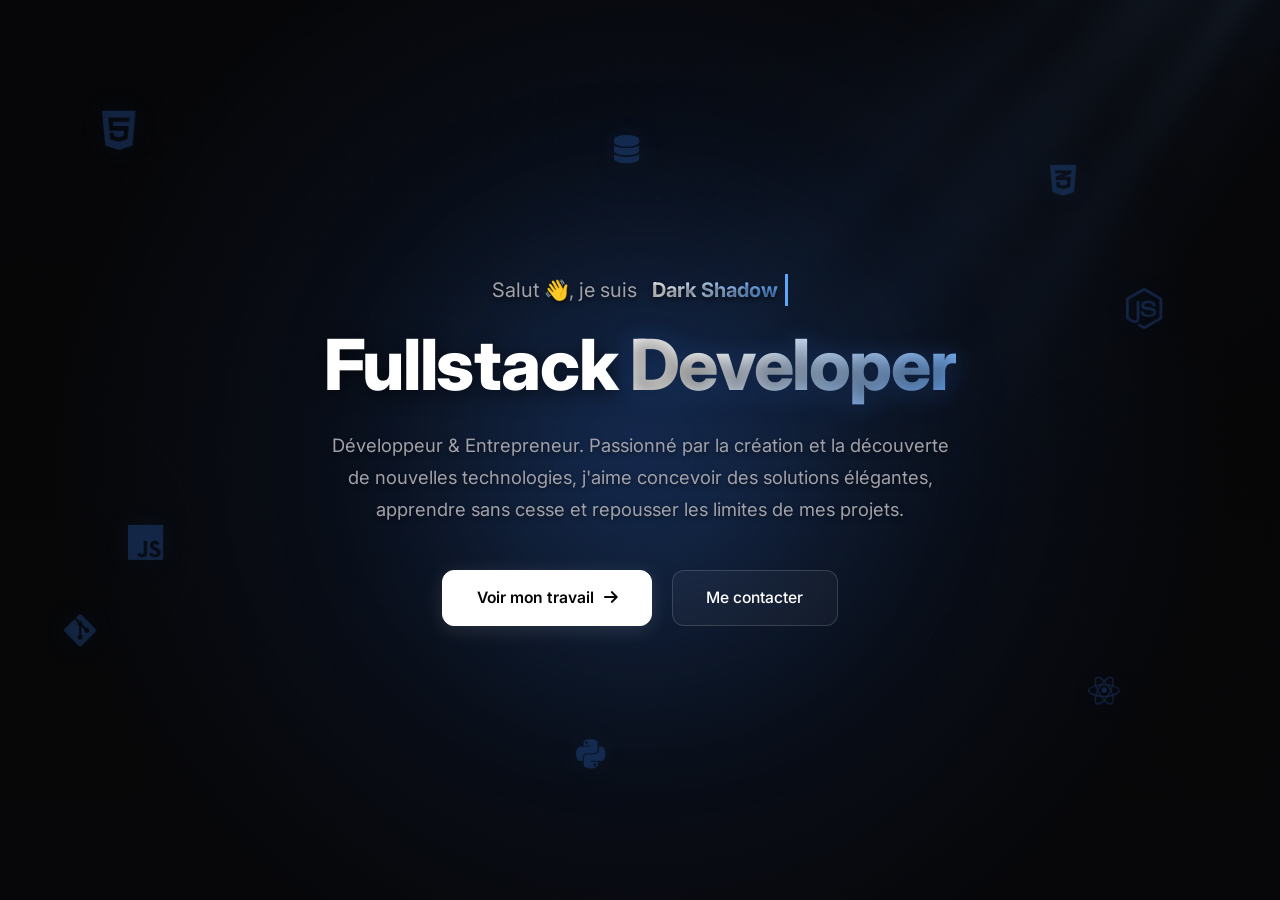
==== commit eb4c32a8: "style: correction modale, animations et scrollbar portfolio" ====
--- a/index.html
+++ b/index.html
@@ -4,24 +4,24 @@
   <meta charset="UTF-8">
   <meta name="viewport" content="width=device-width, initial-scale=1.0">
   <title>Dark Shadow | Portfolio</title>
-  
   <!-- Fonts & Icons -->
   <link rel="preconnect" href="https://fonts.googleapis.com">
   <link rel="preconnect" href="https://fonts.gstatic.com" crossorigin>
   <link href="https://fonts.googleapis.com/css2?family=Inter:wght@400;500;600;700;800&display=swap" rel="stylesheet">
   <link rel="stylesheet" href="https://cdnjs.cloudflare.com/ajax/libs/font-awesome/6.5.1/css/all.min.css">
-  
   <!-- Stylesheets -->
   <link rel="stylesheet" href="css/base.css">
   <link rel="stylesheet" href="css/index.css">
 </head>
 <body class="landing-page">
+  <!-- Overlay pour l'animation de transition de page -->
+  <div class="page-transition-overlay"></div>
 
-  <!-- Arrière-plan & Effet d'ambiance -->
+  <!-- Arrière-plan & Halo lumineux -->
   <div class="landing-bg"></div>
   <div class="landing-overlay"></div>
 
-  <!-- Icônes flottantes technologiques -->
+  <!-- Icônes flottantes -->
   <div class="floating-icons">
     <i class="fab fa-html5"></i>
     <i class="fab fa-css3-alt"></i>
@@ -36,12 +36,11 @@
   <!-- Hero Section -->
   <main class="hero">
     <div class="hero-content">
-      
-      <!-- Greeting avec animation fluide -->
+      <!-- Greeting avec typewriter fluide -->
       <p class="hero-greeting anim-1">
         Salut 👋, je suis <span class="typing-wrapper"><span class="typing-text">Dark Shadow</span></span>
-      </p>      
-      
+      </p>
+
       <h1 class="hero-title anim-2">
         Fullstack <span>Developer</span>
       </h1>
@@ -51,17 +50,33 @@
       </p>
 
       <div class="hero-buttons anim-4">
-        <a href="portfolio.html" class="btn-white">
+        <a href="portfolio.html" class="btn-white transition-link">
           <span>Voir mon travail</span>
           <i class="fas fa-arrow-right btn-icon"></i>
         </a>
-        <a href="portfolio.html#contact" class="btn-outline">
+        <a href="portfolio.html#contact" class="btn-outline transition-link">
           <span>Me contacter</span>
         </a>
       </div>
-
     </div>
   </main>
 
+  <!-- Script JS de transition de page -->
+  <script>
+    document.querySelectorAll('.transition-link').forEach(link => {
+      link.addEventListener('click', function(e) {
+        e.preventDefault();
+        const targetUrl = this.getAttribute('href');
+        
+        // Déclenche l'animation de sortie
+        document.body.classList.add('is-exiting');
+
+        // Redirection après la transition
+        setTimeout(() => {
+          window.location.href = targetUrl;
+        }, 500);
+      });
+    });
+  </script>
 </body>
 </html>
--- a/css/index.css
+++ b/css/index.css
@@ -1,41 +1,59 @@
 /* ============================================================
    DARK SHADOW - LANDING PAGE STYLES (css/index.css)
    ============================================================ */
+
+/* --- Variables Globales --- */
+:root {
+  --bg-dark: #070709;
+  --accent-blue: #3b82f6;
+  --accent-blue-bright: #60a5fa;
+  --accent-glow: rgba(59, 130, 246, 0.35);
+  --text-main: #ffffff;
+  --text-muted: #a1a1aa;
+  --ease-smooth: cubic-bezier(0.16, 1, 0.3, 1);
+  --ease-spring: cubic-bezier(0.2, 0.8, 0.2, 1);
+}
 
 .landing-page {
   position: relative;
   min-height: 100vh;
   width: 100%;
   overflow: hidden;
-  background: var(--bg, #0a0a0a);
+  background: var(--bg-dark);
   display: flex;
   align-items: center;
   justify-content: center;
-}
-
-/* --- Arrière-plan (Chemin d'accès corrigé vers asset/font.jpg) --- */
+  -webkit-font-smoothing: antialiased;
+  -moz-osx-font-smoothing: grayscale;
+}
+
+/* --- Arrière-plan & Profondeur Visuelle --- */
 .landing-bg {
   position: absolute;
   top: 0;
   left: 0;
   width: 100%;
   height: 100%;
-  background-image: linear-gradient(rgba(5, 5, 5, 0.75), rgba(5, 5, 5, 0.85)),
+  background-image: linear-gradient(180deg, rgba(7, 7, 9, 0.72) 0%, rgba(7, 7, 9, 0.94) 100%),
                     url('../asset/font.jpg');
   background-position: center;
   background-size: cover;
   background-repeat: no-repeat;
   z-index: 0;
+  will-change: transform, filter;
+  transition: transform 0.75s var(--ease-smooth), filter 0.75s var(--ease-smooth);
 }
 
 .landing-overlay {
   position: absolute;
   inset: 0;
-  background: rgba(5, 5, 5, 0.4);
+  /* Halo lumineux central pour maximiser la clarté et la lisibilité du texte */
+  background: radial-gradient(circle at 50% 50%, rgba(59, 130, 246, 0.14) 0%, rgba(7, 7, 9, 0.65) 75%);
   z-index: 1;
-}
-
-/* --- Icônes Flottantes --- */
+  pointer-events: none;
+}
+
+/* --- Icônes Flottantes (Fluidité & Légèreté) --- */
 .floating-icons {
   position: absolute;
   inset: 0;
@@ -47,31 +65,36 @@
 .floating-icons i {
   position: absolute;
   color: rgba(59, 130, 246, 0.22);
-  filter: drop-shadow(0 0 10px rgba(59, 130, 246, 0.2));
-  animation: floatAnim 10s ease-in-out infinite;
-}
-
+  filter: drop-shadow(0 0 12px var(--accent-glow));
+  will-change: transform, opacity;
+  animation: floatAnim 10s ease-in-out infinite alternate;
+}
+
+/* Positionnement et variations d'animations */
 .floating-icons i:nth-child(1) { top: 12%; left: 8%;  font-size: 2.8rem; animation-delay: 0s; }
-.floating-icons i:nth-child(2) { top: 20%; left: 82%; font-size: 2.2rem; animation-delay: 1.5s; }
+.floating-icons i:nth-child(2) { top: 18%; left: 82%; font-size: 2.2rem; animation-delay: 1.5s; animation-duration: 12s; }
 .floating-icons i:nth-child(3) { top: 58%; left: 10%; font-size: 2.5rem; animation-delay: 3s; }
-.floating-icons i:nth-child(4) { top: 75%; left: 85%; font-size: 2rem;   animation-delay: 0.8s; }
-.floating-icons i:nth-child(5) { top: 35%; left: 90%; font-size: 2.6rem; animation-delay: 2.2s; }
-.floating-icons i:nth-child(6) { top: 82%; left: 45%; font-size: 2.1rem; animation-delay: 3.8s; }
+.floating-icons i:nth-child(4) { top: 75%; left: 85%; font-size: 2rem;   animation-delay: 0.8s; animation-duration: 11s; }
+.floating-icons i:nth-child(5) { top: 32%; left: 88%; font-size: 2.6rem; animation-delay: 2.2s; }
+.floating-icons i:nth-child(6) { top: 82%; left: 45%; font-size: 2.1rem; animation-delay: 3.8s; animation-duration: 13s; }
 .floating-icons i:nth-child(7) { top: 15%; left: 48%; font-size: 1.8rem; animation-delay: 1.2s; }
 .floating-icons i:nth-child(8) { top: 68%; left: 5%;  font-size: 2.3rem; animation-delay: 3.4s; }
 
 @keyframes floatAnim {
-  0%, 100% {
-    transform: translateY(0) rotate(0deg);
-    opacity: 0.22;
+  0% {
+    transform: translateY(0) rotate(0deg) scale(1);
+    opacity: 0.2;
   }
   50% {
-    transform: translateY(-25px) rotate(8deg);
     opacity: 0.45;
   }
-}
-
-/* --- Hero Section --- */
+  100% {
+    transform: translateY(-26px) rotate(10deg) scale(1.05);
+    opacity: 0.25;
+  }
+}
+
+/* --- Hero Section & Layout --- */
 .hero {
   position: relative;
   z-index: 2;
@@ -88,22 +111,44 @@
   max-width: 780px;
   width: 100%;
   margin: 0 auto;
-}
-
+  position: relative;
+  will-change: transform, opacity, filter;
+  transition: transform 0.6s var(--ease-smooth), opacity 0.5s ease, filter 0.6s ease;
+}
+
+/* Halo doux placé directement derrière le texte principal */
+.hero-content::before {
+  content: '';
+  position: absolute;
+  top: 50%;
+  left: 50%;
+  transform: translate(-50%, -50%);
+  width: 350px;
+  height: 350px;
+  background: var(--accent-glow);
+  filter: blur(110px);
+  border-radius: 50%;
+  z-index: -1;
+  pointer-events: none;
+  opacity: 0.6;
+}
+
+/* --- Greeting & Typewriter Text --- */
 .hero-greeting {
   font-size: 1.25rem;
-  color: var(--text-muted, #a1a1aa);
+  color: var(--text-muted);
   margin-bottom: 1.2rem;
   display: flex;
   align-items: center;
   justify-content: center;
   gap: 8px;
   flex-wrap: wrap;
-}
-
-/* --- Animation d'Écriture (Typewriter stable sans déformation) --- */
+  text-shadow: 0 2px 4px rgba(0, 0, 0, 0.6);
+}
+
 .typing-wrapper {
-  display: inline-block;
+  display: inline-flex;
+  align-items: center;
   vertical-align: bottom;
 }
 
@@ -112,14 +157,14 @@
   white-space: nowrap;
   overflow: hidden;
   font-weight: 700;
-  color: #3b82f6;
-  background: linear-gradient(90deg, #ffffff, #3b82f6);
+  color: var(--accent-blue-bright);
+  background: linear-gradient(90deg, #ffffff 10%, var(--accent-blue-bright) 90%);
   -webkit-background-clip: text;
   -webkit-text-fill-color: transparent;
-  border-right: 3px solid #3b82f6;
+  border-right: 3px solid var(--accent-blue-bright);
   width: 0;
-  /* 11ch bloque la largeur exacte sur "Dark Shadow" (11 caractères) */
-  animation: typing 2.2s steps(11, end) forwards, blinkCursor 0.75s step-end infinite;
+  /* 11ch verrouille précisément la largeur des 11 caractères de "Dark Shadow" */
+  animation: typing 2.2s steps(11, end) 0.3s forwards, blinkCursor 0.75s step-end infinite;
 }
 
 @keyframes typing {
@@ -129,32 +174,36 @@
 
 @keyframes blinkCursor {
   from, to { border-color: transparent; }
-  50% { border-color: #3b82f6; }
-}
-
-/* --- Titres & Textes --- */
+  50% { border-color: var(--accent-blue-bright); }
+}
+
+/* --- Titres & Description --- */
 .hero-title {
-  font-size: clamp(2.5rem, 6vw, 4.2rem);
+  font-size: clamp(2.6rem, 6.5vw, 4.4rem);
   font-weight: 800;
-  line-height: 1.2;
+  line-height: 1.15;
   margin-bottom: 1.4rem;
-  letter-spacing: -0.5px;
-  color: #ffffff;
+  letter-spacing: -0.02em;
+  color: var(--text-main);
+  text-shadow: 0 4px 20px rgba(0, 0, 0, 0.6);
 }
 
 .hero-title span {
   display: inline-block;
-  background: linear-gradient(90deg, #ffffff 20%, #3b82f6 100%);
+  background: linear-gradient(135deg, #ffffff 25%, var(--accent-blue-bright) 100%);
   -webkit-background-clip: text;
   -webkit-text-fill-color: transparent;
+  filter: drop-shadow(0 2px 10px rgba(59, 130, 246, 0.35));
 }
 
 .hero-desc {
-  color: var(--text-muted, #a1a1aa);
-  font-size: 1.12rem;
-  max-width: 620px;
-  margin: 0 auto 2.6rem;
-  line-height: 1.7;
+  color: var(--text-muted);
+  font-size: 1.15rem;
+  max-width: 640px;
+  margin: 0 auto 2.8rem;
+  line-height: 1.75;
+  font-weight: 400;
+  text-shadow: 0 2px 4px rgba(0, 0, 0, 0.5);
 }
 
 /* --- Boutons d'Action --- */
@@ -168,10 +217,10 @@
 
 .btn-white {
   background: #ffffff;
-  color: #000000;
-  padding: 0.85rem 1.9rem;
+  color: #050505;
+  padding: 0.9rem 2.1rem;
   border-radius: 12px;
-  font-size: 0.95rem;
+  font-size: 0.98rem;
   font-weight: 600;
   border: 1px solid #ffffff;
   display: inline-flex;
@@ -179,58 +228,74 @@
   gap: 10px;
   cursor: pointer;
   text-decoration: none;
-  transition: transform 0.3s ease, background-color 0.3s ease, box-shadow 0.3s ease;
-  box-shadow: 0 4px 15px rgba(255, 255, 255, 0.08);
+  transition: transform 0.3s var(--ease-spring),
+              background-color 0.3s ease,
+              box-shadow 0.3s ease;
+  box-shadow: 0 4px 20px rgba(255, 255, 255, 0.12);
 }
 
 .btn-white:hover {
   background: #f4f4f5;
-  transform: translateY(-3px);
-  box-shadow: 0 10px 30px rgba(255, 255, 255, 0.25);
+  transform: translateY(-3px) scale(1.02);
+  box-shadow: 0 12px 30px rgba(255, 255, 255, 0.28);
+}
+
+.btn-white:active {
+  transform: translateY(-1px) scale(0.99);
 }
 
 .btn-white .btn-icon {
-  transition: transform 0.3s ease;
+  transition: transform 0.3s var(--ease-spring);
 }
 
 .btn-white:hover .btn-icon {
-  transform: translateX(4px);
+  transform: translateX(5px);
 }
 
 .btn-outline {
-  background: rgba(255, 255, 255, 0.03);
-  color: #ffffff;
-  padding: 0.85rem 1.9rem;
+  background: rgba(255, 255, 255, 0.04);
+  color: var(--text-main);
+  padding: 0.9rem 2.1rem;
   border-radius: 12px;
-  font-size: 0.95rem;
+  font-size: 0.98rem;
   font-weight: 500;
-  border: 1px solid rgba(255, 255, 255, 0.12);
+  border: 1px solid rgba(255, 255, 255, 0.15);
   display: inline-flex;
   align-items: center;
   gap: 10px;
   cursor: pointer;
   text-decoration: none;
   backdrop-filter: blur(12px);
-  transition: transform 0.3s ease, background-color 0.3s ease, border-color 0.3s ease;
+  -webkit-backdrop-filter: blur(12px);
+  transition: transform 0.3s var(--ease-spring),
+              background-color 0.3s ease,
+              border-color 0.3s ease,
+              box-shadow 0.3s ease;
 }
 
 .btn-outline:hover {
-  border-color: rgba(59, 130, 246, 0.6);
+  border-color: rgba(59, 130, 246, 0.7);
   background: rgba(59, 130, 246, 0.12);
-  transform: translateY(-3px);
-}
-
-/* --- Animations d'entrée (Fade Up) --- */
+  transform: translateY(-3px) scale(1.02);
+  box-shadow: 0 8px 25px rgba(59, 130, 246, 0.25);
+}
+
+.btn-outline:active {
+  transform: translateY(-1px) scale(0.99);
+}
+
+/* --- Animations d'Entrée en Cascade --- */
 .anim-1, .anim-2, .anim-3, .anim-4 {
   opacity: 0;
-  transform: translateY(20px);
-  animation: heroFadeUp 0.8s cubic-bezier(0.16, 1, 0.3, 1) forwards;
+  transform: translateY(22px);
+  animation: heroFadeUp 0.85s var(--ease-smooth) forwards;
+  will-change: transform, opacity;
 }
 
 .anim-1 { animation-delay: 0.15s; }
-.anim-2 { animation-delay: 0.3s; }
+.anim-2 { animation-delay: 0.30s; }
 .anim-3 { animation-delay: 0.45s; }
-.anim-4 { animation-delay: 0.6s; }
+.anim-4 { animation-delay: 0.60s; }
 
 @keyframes heroFadeUp {
   to {
@@ -239,8 +304,37 @@
   }
 }
 
-/* Responsive Mobile */
+/* --- Transition de Sortie de Page (Exit Transition) --- */
+.page-transition-overlay {
+  position: fixed;
+  inset: 0;
+  background: var(--bg-dark);
+  z-index: 9999;
+  opacity: 0;
+  pointer-events: none;
+  transition: opacity 0.55s var(--ease-smooth);
+}
+
+body.is-exiting .page-transition-overlay {
+  opacity: 1;
+  pointer-events: all;
+}
+
+body.is-exiting .hero-content {
+  transform: scale(0.94) translateY(-18px);
+  filter: blur(6px);
+  opacity: 0;
+}
+
+body.is-exiting .landing-bg {
+  transform: scale(1.08);
+  filter: blur(10px) brightness(0.6);
+}
+
+/* Adaptation Mobile */
 @media (max-width: 560px) {
   .hero-title { font-size: 2.2rem; }
-  .typing-text { font-size: 1.1rem; }
+  .hero-desc { font-size: 1rem; margin-bottom: 2.2rem; }
+  .hero-buttons { flex-direction: column; width: 100%; }
+  .btn-white, .btn-outline { width: 100%; justify-content: center; }
 }
